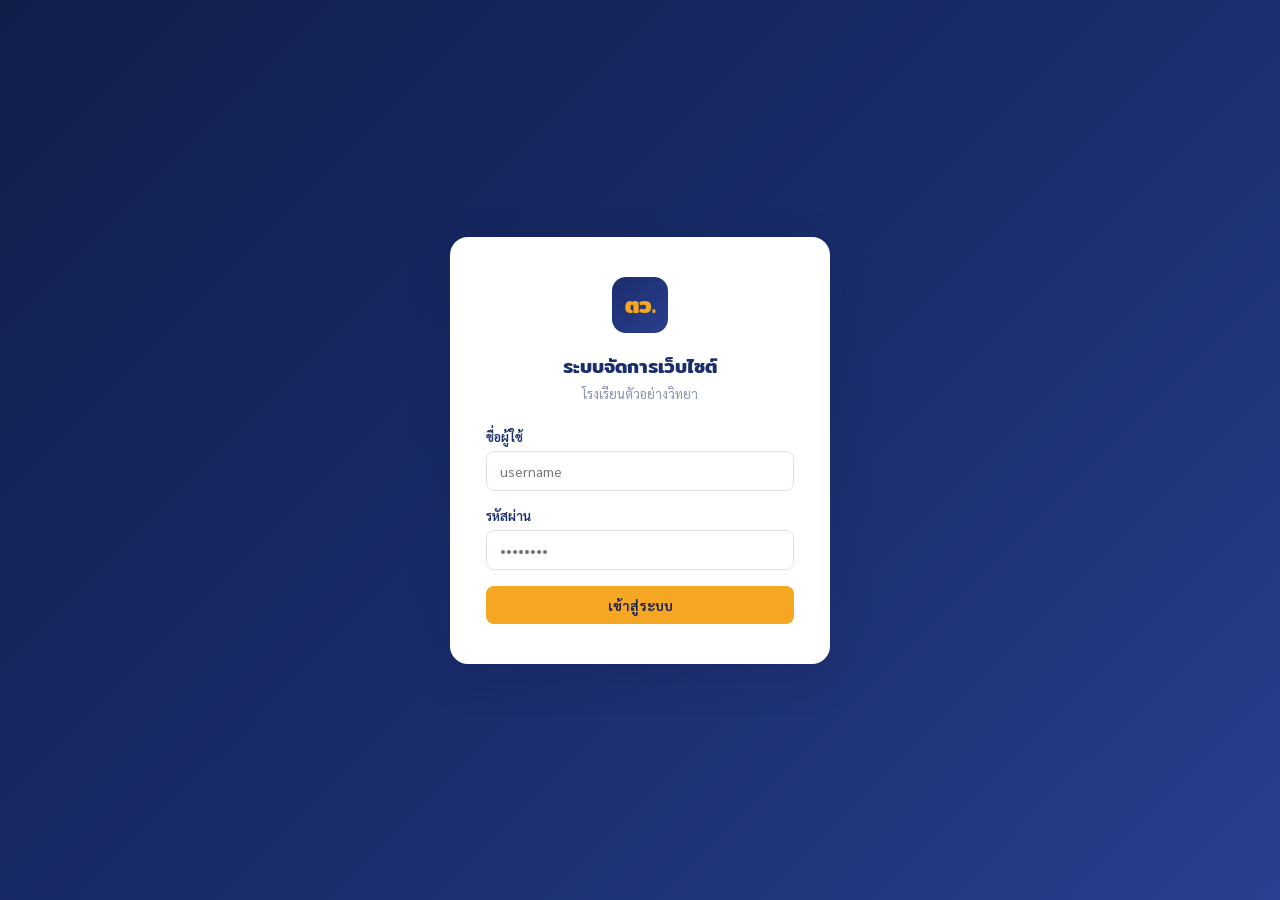
==== admin-dashboard.html @ 8a7ccd42 "admin-dashboard.html" ====
<!DOCTYPE html>
<html lang="th">
<head>
<meta charset="UTF-8">
<meta name="viewport" content="width=device-width, initial-scale=1.0">
<title>ระบบจัดการเว็บไซต์ | โรงเรียนตัวอย่างวิทยา</title>
<link rel="preconnect" href="https://fonts.googleapis.com">
<link href="https://fonts.googleapis.com/css2?family=Sarabun:wght@300;400;500;600;700&family=Mitr:wght@400;500;600;700&display=swap" rel="stylesheet">
<style>
  :root {
    --navy: #1a2d6d;
    --navy-dark: #111e4a;
    --navy-light: #2a3f8f;
    --gold: #f5a623;
    --gold-dark: #d4891a;
    --white: #ffffff;
    --bg: #f4f6fb;
    --gray-100: #eef0f6;
    --gray-200: #dde1ee;
    --gray-400: #a5adc4;
    --gray-500: #8892b0;
    --gray-700: #4a5568;
    --text: #1e2a4a;
    --danger: #dc2626;
    --danger-bg: #fef2f2;
    --success: #16a34a;
    --success-bg: #f0fdf4;
    --warning: #d97706;
    --warning-bg: #fffbeb;
    --shadow-sm: 0 1px 3px rgba(26,45,109,0.08);
    --shadow-md: 0 4px 16px rgba(26,45,109,0.10);
    --shadow-lg: 0 12px 40px rgba(17,30,74,0.22);
    --radius: 10px;
    --sidebar-w: 244px;
  }
  *, *::before, *::after { box-sizing: border-box; margin: 0; padding: 0; }
  html, body { height: 100%; }
  body {
    font-family: 'Sarabun', sans-serif;
    color: var(--text);
    background: var(--bg);
  }
  h1, h2, h3, .brand-name { font-family: 'Mitr', sans-serif; }
  button, input, select, textarea { font-family: 'Sarabun', sans-serif; }
  a { color: inherit; }

  /* ── LOGIN SCREEN ── */
  #loginScreen {
    min-height: 100vh; display: flex; align-items: center; justify-content: center;
    background: linear-gradient(135deg, var(--navy-dark) 0%, var(--navy) 55%, var(--navy-light) 100%);
    padding: 20px;
  }
  .login-card {
    background: white; border-radius: 18px; box-shadow: var(--shadow-lg);
    padding: 40px 36px; width: 100%; max-width: 380px;
  }
  .login-logo {
    width: 56px; height: 56px; border-radius: 14px; margin: 0 auto 18px;
    background: linear-gradient(135deg, var(--navy), var(--navy-light));
    display: flex; align-items: center; justify-content: center;
    font-family: 'Mitr', sans-serif; font-size: 22px; font-weight: 700; color: var(--gold);
  }
  .login-card h1 { font-size: 19px; font-weight: 600; color: var(--navy); text-align: center; margin-bottom: 4px; }
  .login-card p.sub { font-size: 13px; color: var(--gray-500); text-align: center; margin-bottom: 26px; }
  .field { margin-bottom: 16px; }
  .field label { display: block; font-size: 13px; font-weight: 600; color: var(--navy); margin-bottom: 6px; }
  .field input, .field select, .field textarea {
    width: 100%; padding: 10px 13px; border: 1.5px solid var(--gray-200); border-radius: 8px;
    font-size: 14px; color: var(--text); outline: none; transition: border-color .15s;
    background: white;
  }
  .field input:focus, .field select:focus, .field textarea:focus { border-color: var(--navy-light); }
  .field textarea { resize: vertical; min-height: 70px; }
  .field .hint { font-size: 11.5px; color: var(--gray-500); margin-top: 4px; }
  .field-checkbox { display: flex; align-items: center; gap: 8px; margin-bottom: 16px; }
  .field-checkbox input { width: auto; }
  .field-checkbox label { font-size: 13.5px; color: var(--text); font-weight: 500; }

  .btn {
    display: inline-flex; align-items: center; justify-content: center; gap: 6px;
    padding: 10px 20px; border-radius: 8px; font-size: 14px; font-weight: 600;
    border: none; cursor: pointer; transition: all .15s; white-space: nowrap;
  }
  .btn-primary { background: var(--navy); color: white; }
  .btn-primary:hover { background: var(--navy-light); }
  .btn-gold { background: var(--gold); color: var(--navy-dark); }
  .btn-gold:hover { background: var(--gold-dark); }
  .btn-outline { background: white; color: var(--navy); border: 1.5px solid var(--gray-200); }
  .btn-outline:hover { border-color: var(--navy-light); }
  .btn-danger { background: var(--danger-bg); color: var(--danger); }
  .btn-danger:hover { background: #fde2e2; }
  .btn-block { width: 100%; }
  .btn-sm { padding: 6px 12px; font-size: 12.5px; }
  .btn-icon { padding: 6px 9px; }
  .error-box {
    background: var(--danger-bg); color: var(--danger); font-size: 13px;
    padding: 9px 12px; border-radius: 8px; margin-bottom: 14px; display: none;
  }

  /* ── APP SHELL ── */
  #appShell { display: none; min-height: 100vh; }
  #appShell.active { display: flex; }

  .sidebar {
    width: var(--sidebar-w); flex-shrink: 0; background: var(--navy-dark);
    display: flex; flex-direction: column; position: sticky; top: 0; height: 100vh;
  }
  .sidebar-brand {
    display: flex; align-items: center; gap: 12px; padding: 22px 20px;
    border-bottom: 1px solid rgba(255,255,255,0.08);
  }
  .sidebar-brand .icon {
    width: 40px; height: 40px; border-radius: 10px;
    background: linear-gradient(135deg, var(--navy), var(--navy-light));
    display: flex; align-items: center; justify-content: center;
    font-size: 16px; font-weight: 700; color: var(--gold);
  }
  .sidebar-brand .name { color: white; font-size: 14.5px; font-weight: 600; line-height: 1.3; }
  .sidebar-brand .name span { display: block; font-size: 11px; color: rgba(255,255,255,0.45); font-weight: 400; }

  .sidebar-nav { flex: 1; overflow-y: auto; padding: 14px 10px; }
  .nav-btn {
    display: flex; align-items: center; gap: 12px; width: 100%; text-align: right;
    padding: 10px 14px; border-radius: 8px; border: none; background: none;
    color: rgba(255,255,255,0.65); font-size: 14px; cursor: pointer; margin-bottom: 2px;
    border-right: 3px solid transparent; transition: all .15s;
  }
  .nav-btn .ic { font-size: 16px; width: 20px; text-align: center; }
  .nav-btn span.lbl { flex: 1; text-align: left; }
  .nav-btn:hover { background: rgba(255,255,255,0.06); color: white; }
  .nav-btn.active { background: rgba(245,166,35,0.12); color: white; border-right-color: var(--gold); font-weight: 600; }
  .nav-divider { height: 1px; background: rgba(255,255,255,0.08); margin: 10px 6px; }

  .sidebar-foot { padding: 16px 18px; border-top: 1px solid rgba(255,255,255,0.08); }
  .sidebar-user { display: flex; align-items: center; gap: 10px; margin-bottom: 10px; }
  .sidebar-user .av {
    width: 34px; height: 34px; border-radius: 50%; background: rgba(255,255,255,0.1);
    display: flex; align-items: center; justify-content: center; font-size: 15px; color: white;
  }
  .sidebar-user .info { line-height: 1.3; }
  .sidebar-user .info strong { display: block; color: white; font-size: 13px; }
  .sidebar-user .info span { font-size: 11px; color: rgba(255,255,255,0.45); }

  .main-area { flex: 1; min-width: 0; display: flex; flex-direction: column; }
  .topbar-admin {
    background: white; padding: 18px 32px; box-shadow: var(--shadow-sm);
    display: flex; align-items: center; justify-content: space-between; position: sticky; top: 0; z-index: 20;
  }
  .topbar-admin h2 { font-size: 19px; color: var(--navy); font-weight: 600; }
  .topbar-admin .sub { font-size: 12.5px; color: var(--gray-500); margin-top: 2px; }
  .content-area { padding: 28px 32px; flex: 1; }

  .panel {
    background: white; border-radius: var(--radius); box-shadow: var(--shadow-sm);
    border: 1px solid var(--gray-100); overflow: hidden;
  }
  .panel-head {
    padding: 18px 22px; border-bottom: 1px solid var(--gray-100);
    display: flex; align-items: center; justify-content: space-between; gap: 12px; flex-wrap: wrap;
  }
  .panel-head h3 { font-size: 15.5px; color: var(--navy); font-weight: 600; }
  .panel-body { padding: 4px 0; }
  .panel-body.pad { padding: 22px; }

  table { width: 100%; border-collapse: collapse; font-size: 13.5px; }
  thead th {
    text-align: right; background: var(--gray-100); color: var(--gray-700);
    font-weight: 600; font-size: 12.5px; padding: 11px 16px; white-space: nowrap;
  }
  thead th:first-child { text-align: left; }
  tbody td { padding: 12px 16px; border-top: 1px solid var(--gray-100); vertical-align: middle; }
  tbody td:first-child { text-align: left; }
  tbody td { text-align: right; }
  tbody tr:hover { background: var(--bg); }
  .cell-main { text-align: left !important; font-weight: 500; color: var(--text); }
  .cell-sub { font-size: 12px; color: var(--gray-500); margin-top: 2px; }
  .row-actions { display: flex; gap: 6px; justify-content: flex-end; }
  .empty-row td { text-align: center; color: var(--gray-500); padding: 40px 16px; }

  .badge { display: inline-flex; align-items: center; padding: 3px 10px; border-radius: 20px; font-size: 11.5px; font-weight: 600; }
  .badge-success { background: var(--success-bg); color: var(--success); }
  .badge-warning { background: var(--warning-bg); color: var(--warning); }
  .badge-gray { background: var(--gray-100); color: var(--gray-700); }
  .badge-gold { background: rgba(245,166,35,0.15); color: var(--gold-dark); }

  .thumb { width: 44px; height: 44px; border-radius: 8px; object-fit: cover; background: var(--gray-100); flex-shrink: 0; }
  .row-flex { display: flex; align-items: center; gap: 10px; }

  .stat-cards { display: grid; grid-template-columns: repeat(auto-fit, minmax(180px,1fr)); gap: 16px; margin-bottom: 24px; }
  .stat-card { background: white; border-radius: var(--radius); padding: 20px; box-shadow: var(--shadow-sm); border: 1px solid var(--gray-100); }
  .stat-card .num { font-family: 'Mitr', sans-serif; font-size: 28px; font-weight: 700; color: var(--navy); }
  .stat-card .lbl { font-size: 13px; color: var(--gray-500); margin-top: 4px; }

  .toolbar { display: flex; gap: 10px; align-items: center; flex-wrap: wrap; }

  /* ── MODAL ── */
  .modal-overlay {
    position: fixed; inset: 0; background: rgba(17,30,74,0.55);
    display: none; align-items: flex-start; justify-content: center;
    z-index: 1000; padding: 40px 20px; overflow-y: auto;
  }
  .modal-overlay.open { display: flex; }
  .modal-box {
    background: white; border-radius: 16px; max-width: 560px; width: 100%;
    padding: 28px; position: relative; box-shadow: var(--shadow-lg);
  }
  .modal-box.wide { max-width: 760px; }
  .modal-close {
    position: absolute; top: 16px; left: 16px; background: var(--gray-100);
    border: none; width: 30px; height: 30px; border-radius: 50%; cursor: pointer; font-size: 14px; color: var(--gray-700);
  }
  .modal-box h3 { font-size: 18px; color: var(--navy); font-weight: 600; margin-bottom: 20px; padding-left: 30px; }
  .modal-actions { display: flex; gap: 10px; justify-content: flex-end; margin-top: 22px; padding-top: 18px; border-top: 1px solid var(--gray-100); }
  .form-grid { display: grid; grid-template-columns: 1fr 1fr; gap: 0 16px; }
  .form-grid .field.full { grid-column: 1 / -1; }

  .media-picker-btn { font-size: 12px; color: var(--navy-light); background: none; border: none; cursor: pointer; text-decoration: underline; margin-top: 4px; }
  .media-preview { width: 100%; max-height: 140px; object-fit: contain; border-radius: 8px; margin-top: 8px; background: var(--gray-100); display: none; }
  .media-grid { display: grid; grid-template-columns: repeat(auto-fill,minmax(110px,1fr)); gap: 12px; }
  .media-tile { border: 1.5px solid var(--gray-200); border-radius: 8px; overflow: hidden; cursor: pointer; transition: border-color .15s; background: var(--gray-100); }
  .media-tile:hover { border-color: var(--navy-light); }
  .media-tile img { width: 100%; height: 90px; object-fit: cover; display: block; }
  .media-tile .fname { font-size: 10.5px; padding: 5px 6px; color: var(--gray-700); white-space: nowrap; overflow: hidden; text-overflow: ellipsis; }

  .toast-wrap { position: fixed; top: 20px; left: 50%; transform: translateX(-50%); z-index: 2000; display: flex; flex-direction: column; gap: 8px; }
  .toast {
    padding: 12px 20px; border-radius: 8px; font-size: 13.5px; font-weight: 500; color: white;
    box-shadow: var(--shadow-md); animation: toastIn .2s ease;
  }
  .toast.success { background: var(--success); }
  .toast.error { background: var(--danger); }
  @keyframes toastIn { from { opacity:0; transform: translateY(-8px);} to {opacity:1; transform:translateY(0);} }

  .breadcrumb-back { display: flex; align-items: center; gap: 8px; margin-bottom: 16px; font-size: 13.5px; color: var(--navy-light); cursor: pointer; }

  @media (max-width: 900px) {
    .sidebar { position: fixed; z-index: 200; transform: translateX(100%); transition: transform .2s; }
    .sidebar.open { transform: translateX(0); }
    .form-grid { grid-template-columns: 1fr; }
    .content-area { padding: 18px; }
    .topbar-admin { padding: 14px 18px; }
    #mobileMenuBtn { display: inline-flex !important; }
  }
</style>
</head>
<body>

<!-- LOGIN SCREEN -->
<div id="loginScreen">
  <div class="login-card">
    <div class="login-logo">ตว.</div>
    <h1>ระบบจัดการเว็บไซต์</h1>
    <p class="sub">โรงเรียนตัวอย่างวิทยา</p>
    <div id="loginError" class="error-box"></div>
    <div class="field">
      <label>ชื่อผู้ใช้</label>
      <input type="text" id="loginUsername" placeholder="username" autocomplete="username">
    </div>
    <div class="field">
      <label>รหัสผ่าน</label>
      <input type="password" id="loginPassword" placeholder="••••••••" autocomplete="current-password">
    </div>
    <button class="btn btn-gold btn-block" id="loginSubmitBtn">เข้าสู่ระบบ</button>
  </div>
</div>

<!-- APP SHELL -->
<div id="appShell">
  <aside class="sidebar" id="sidebar">
    <div class="sidebar-brand">
      <div class="icon">ตว.</div>
      <div class="name">ระบบจัดการเว็บไซต์<span>โรงเรียนตัวอย่างวิทยา</span></div>
    </div>
    <nav class="sidebar-nav" id="sidebarNav"></nav>
    <div class="sidebar-foot">
      <div class="sidebar-user">
        <div class="av">👤</div>
        <div class="info"><strong id="currentUserName">-</strong><span id="currentUserRole">-</span></div>
      </div>
      <button class="btn btn-outline btn-block btn-sm" id="logoutBtn" style="background:rgba(255,255,255,0.06);color:white;border-color:rgba(255,255,255,0.15)">ออกจากระบบ</button>
    </div>
  </aside>

  <div class="main-area">
    <div class="topbar-admin">
      <div style="display:flex;align-items:center;gap:12px">
        <button class="btn btn-outline btn-icon" id="mobileMenuBtn" style="display:none">☰</button>
        <div>
          <h2 id="pageTitle">ภาพรวม</h2>
          <div class="sub" id="pageSubtitle"></div>
        </div>
      </div>
    </div>
    <div class="content-area" id="viewContainer"></div>
  </div>
</div>

<!-- MODAL -->
<div class="modal-overlay" id="modalOverlay">
  <div class="modal-box" id="modalBox"></div>
</div>

<div class="toast-wrap" id="toastWrap"></div>
<script>
/* ==========================================================================
   ⚠️ ตั้งค่า WEB_APP_URL ให้เป็น Web app URL เดียวกับที่ใช้ในหน้าเว็บสาธารณะ
   ========================================================================== */
const WEB_APP_URL = 'https://script.google.com/macros/s/AKfycbz3xMSe36JkShg7aNXn_sPNefDibvpsk7ycAgbkDE_dxnBSHsSAQcIui60gdIZafRpO/exec';

let authToken = localStorage.getItem('admin_token') || null;
let authRole = localStorage.getItem('admin_role') || null;
let authName = localStorage.getItem('admin_name') || null;
let currentModule = null;
let currentAlbum = null; // เก็บอัลบั้มที่กำลังดูภาพอยู่ (โมดูลแกลเลอรี)
let mediaPickerTarget = null; // ชื่อ field ที่กำลังเลือกรูปจากคลังไฟล์ให้

/* ── API helpers ── */
async function apiGet(action, params) {
  params = Object.assign({}, params || {});
  const qs = new URLSearchParams(Object.assign({ action: action }, params)).toString();
  const res = await fetch(WEB_APP_URL + '?' + qs);
  const json = await res.json();
  if (!json.success) throw new Error(json.error);
  return json.data;
}
async function apiPost(action, body) {
  const res = await fetch(WEB_APP_URL, { method: 'POST', body: JSON.stringify(Object.assign({ action: action }, body)) });
  const json = await res.json();
  if (!json.success) throw new Error(json.error);
  return json.data;
}

/* ── Utils ── */
function escapeHtml(str) {
  if (str === undefined || str === null) return '';
  return String(str).replace(/&/g, '&amp;').replace(/</g, '&lt;').replace(/>/g, '&gt;');
}
function driveImageUrl(fileId) { return fileId ? 'https://drive.google.com/uc?export=view&id=' + fileId : ''; }
function isTruthy(v) { return v === true || v === 'TRUE' || v === 1 || v === '1'; }
function formatDateTime(iso) {
  if (!iso) return '-';
  const d = new Date(iso);
  if (isNaN(d)) return iso;
  return d.toLocaleDateString('th-TH', { year: 'numeric', month: 'short', day: 'numeric' }) + ' ' +
    d.toLocaleTimeString('th-TH', { hour: '2-digit', minute: '2-digit' });
}
function showToast(msg, type) {
  const wrap = document.getElementById('toastWrap');
  const el = document.createElement('div');
  el.className = 'toast ' + (type || 'success');
  el.textContent = msg;
  wrap.appendChild(el);
  setTimeout(() => el.remove(), 3200);
}
function confirmAction(msg) { return window.confirm(msg); }

/* ── Modal ── */
function openModal(html, wide) {
  document.getElementById('modalBox').className = 'modal-box' + (wide ? ' wide' : '');
  document.getElementById('modalBox').innerHTML = '<button class="modal-close" onclick="closeModal()">✕</button>' + html;
  document.getElementById('modalOverlay').classList.add('open');
}
function closeModal() { document.getElementById('modalOverlay').classList.remove('open'); }
document.getElementById('modalOverlay').addEventListener('click', function (e) {
  if (e.target === this) closeModal();
});

/* ==========================================================================
   ระบบล็อกอิน
   ========================================================================== */
document.getElementById('loginSubmitBtn').addEventListener('click', doLogin);
document.getElementById('loginPassword').addEventListener('keydown', function (e) { if (e.key === 'Enter') doLogin(); });

async function doLogin() {
  const username = document.getElementById('loginUsername').value.trim();
  const password = document.getElementById('loginPassword').value;
  const errBox = document.getElementById('loginError');
  errBox.style.display = 'none';
  if (!username || !password) return;
  try {
    const result = await apiPost('login', { username: username, password: password });
    authToken = result.token; authRole = result.role; authName = result.display_name;
    localStorage.setItem('admin_token', authToken);
    localStorage.setItem('admin_role', authRole);
    localStorage.setItem('admin_name', authName);
    enterApp();
  } catch (err) {
    errBox.textContent = err.message;
    errBox.style.display = 'block';
  }
}

async function doLogout() {
  try { if (authToken) await apiPost('logout', { token: authToken }); } catch (e) {}
  authToken = authRole = authName = null;
  localStorage.removeItem('admin_token'); localStorage.removeItem('admin_role'); localStorage.removeItem('admin_name');
  document.getElementById('appShell').classList.remove('active');
  document.getElementById('loginScreen').style.display = 'flex';
}
document.getElementById('logoutBtn').addEventListener('click', doLogout);

async function checkSessionAndEnter() {
  if (!authToken) return;
  try {
    await apiGet('checkSession', { token: authToken });
    enterApp();
  } catch (err) {
    authToken = authRole = authName = null;
    localStorage.removeItem('admin_token'); localStorage.removeItem('admin_role'); localStorage.removeItem('admin_name');
  }
}

function enterApp() {
  document.getElementById('Screen').style.display = 'none';
  document.getElementById('appShell').classList.add('active');
  document.getElementById('currentUserName').textContent = authName;
  document.getElementById('currentUserRole').textContent = authRole === 'admin' ? 'ผู้ดูแลระบบ' : 'เอดิเตอร์';
  buildSidebar();
  navigateTo(NAV_ITEMS[0].key);
}

/* ==========================================================================
   Navigation
   ========================================================================== */
const NAV_ITEMS = [
  { key: 'overview', label: 'ภาพรวม', icon: '📊', render: renderOverview },
  { key: 'settings', label: 'ตั้งค่าเว็บไซต์', icon: '⚙️', render: renderSettingsView, adminOnly: true },
  { key: 'menu', label: 'เมนูหลัก', icon: '🧭', render: () => renderSimpleList('menu') },
  { key: 'footermenu', label: 'เมนู Footer', icon: '🔗', render: () => renderSimpleList('footermenu') },
  { key: 'hero', label: 'Hero หน้าแรก', icon: '🎬', render: () => renderSimpleList('hero') },
  { key: 'stats', label: 'สถิติหน้าแรก', icon: '📈', render: () => renderSimpleList('stats') },
  { key: 'quickaccess', label: 'ทางลัด', icon: '⚡', render: () => renderSimpleList('quickaccess') },
  { key: 'news', label: 'ข่าวสาร', icon: '📰', render: renderNewsList },
  { key: 'gallery', label: 'แกลเลอรี', icon: '🎞️', render: renderAlbumList },
  { key: 'staff', label: 'บุคลากร', icon: '👥', render: () => renderSimpleList('staff') },
  { key: 'media', label: 'คลังไฟล์', icon: '📁', render: renderMediaView },
  { key: 'trash', label: 'ถังขยะ', icon: '🗑️', render: renderTrashView },
  { key: 'activity', label: 'ประวัติการใช้งาน', icon: '📜', render: renderActivityView, adminOnly: true }
];

function buildSidebar() {
  const nav = document.getElementById('sidebarNav');
  nav.innerHTML = NAV_ITEMS
    .filter(item => !item.adminOnly || authRole === 'admin')
    .map(item => '<button class="nav-btn" data-key="' + item.key + '" onclick="navigateTo(\'' + item.key + '\')">' +
      '<span class="ic">' + item.icon + '</span><span class="lbl">' + item.label + '</span></button>')
    .join('');
}

function navigateTo(key) {
  const item = NAV_ITEMS.find(i => i.key === key);
  if (!item) return;
  currentModule = key;
  currentAlbum = null;
  document.querySelectorAll('.nav-btn').forEach(b => b.classList.toggle('active', b.dataset.key === key));
  document.getElementById('pageTitle').textContent = item.label;
  document.getElementById('sidebar').classList.remove('open');
  item.render();
}

/* ==========================================================================
   โมดูลทั่วไปแบบ list + form (ใช้ config เดียวกันสร้างได้หลายโมดูล)
   ========================================================================== */
const SIMPLE_MODULES = {
  menu: {
    label: 'เมนูหลัก', itemName: 'เมนู',
    listAction: 'getMainMenuAll', createAction: 'createMenuItem', updateAction: 'updateMenuItem', deleteAction: 'deleteMenuItem',
    columns: [
      { key: 'label', label: 'ชื่อเมนู', main: true, sub: 'id' },
      { key: 'link_value', label: 'ลิงก์/ค่า' },
      { key: 'parent_id', label: 'เมนูแม่' },
      { key: 'order', label: 'ลำดับ' },
      { key: 'is_active', label: 'สถานะ', type: 'status' }
    ],
    fields: [
      { name: 'label', label: 'ชื่อเมนู', type: 'text', required: true },
      { name: 'link_type', label: 'ประเภทลิงก์', type: 'select', options: [['internal', 'ภายในเว็บ'], ['external', 'ลิงก์ภายนอก'], ['category', 'หมวดข่าว']] },
      { name: 'link_value', label: 'ลิงก์ หรือ ค่า', type: 'text' },
      { name: 'parent_id', label: 'เมนูแม่ (คัดลอก id จากตาราง ถ้าต้องการให้เป็นเมนูย่อย)', type: 'text' },
      { name: 'icon', label: 'ไอคอน (ถ้ามี)', type: 'text' },
      { name: 'order', label: 'ลำดับการแสดง', type: 'number', default: 1 },
      { name: 'is_active', label: 'เปิดใช้งาน', type: 'checkbox', default: true }
    ]
  },
  footermenu: {
    label: 'เมนู Footer', itemName: 'ลิงก์',
    listAction: 'getFooterMenuAll', createAction: 'createFooterLink', updateAction: 'updateFooterLink', deleteAction: 'deleteFooterLink',
    columns: [
      { key: 'label', label: 'ชื่อลิงก์', main: true },
      { key: 'group', label: 'กลุ่ม' },
      { key: 'link', label: 'ลิงก์' },
      { key: 'order', label: 'ลำดับ' },
      { key: 'is_active', label: 'สถานะ', type: 'status' }
    ],
    fields: [
      { name: 'label', label: 'ชื่อลิงก์', type: 'text', required: true },
      { name: 'group', label: 'กลุ่ม', type: 'select', options: [['ลิงก์ด่วน', 'ลิงก์ด่วน'], ['สำหรับผู้ปกครอง', 'สำหรับผู้ปกครอง']] },
      { name: 'link', label: 'ลิงก์', type: 'text' },
      { name: 'order', label: 'ลำดับการแสดง', type: 'number', default: 1 },
      { name: 'is_active', label: 'เปิดใช้งาน', type: 'checkbox', default: true }
    ]
  },
  hero: {
    label: 'Hero หน้าแรก', itemName: 'สไลด์',
    listAction: 'getHeroSlidesAll', createAction: 'createHeroSlide', updateAction: 'updateHeroSlide', deleteAction: 'deleteHeroSlide',
    columns: [
      { key: 'heading', label: 'หัวข้อ', main: true, sub: 'subtitle' },
      { key: 'order', label: 'ลำดับ' },
      { key: 'is_active', label: 'สถานะ', type: 'status' }
    ],
    fields: [
      { name: 'badge_text', label: 'ข้อความ badge', type: 'text' },
      { name: 'heading', label: 'หัวข้อหลัก', type: 'textarea', required: true },
      { name: 'subtitle', label: 'คำโปรย', type: 'text' },
      { name: 'cta1_text', label: 'ปุ่ม 1 - ข้อความ', type: 'text' },
      { name: 'cta1_link', label: 'ปุ่ม 1 - ลิงก์', type: 'text' },
      { name: 'cta2_text', label: 'ปุ่ม 2 - ข้อความ', type: 'text' },
      { name: 'cta2_link', label: 'ปุ่ม 2 - ลิงก์', type: 'text' },
      { name: 'image_drive_id', label: 'รูปพื้นหลัง', type: 'media', category: 'Hero_Banners' },
      { name: 'order', label: 'ลำดับการแสดง', type: 'number', default: 1 },
      { name: 'is_active', label: 'เปิดใช้งาน', type: 'checkbox', default: true },
      { name: 'start_date', label: 'แสดงตั้งแต่วันที่ (เว้นว่าง = แสดงทันที)', type: 'date' },
      { name: 'end_date', label: 'แสดงถึงวันที่ (เว้นว่าง = ไม่มีกำหนด)', type: 'date' }
    ]
  },
  stats: {
    label: 'สถิติหน้าแรก', itemName: 'รายการสถิติ',
    listAction: 'getStatsAll', createAction: 'createStat', updateAction: 'updateStat', deleteAction: 'deleteStat',
    columns: [
      { key: 'label', label: 'ป้ายชื่อ', main: true },
      { key: 'number', label: 'ตัวเลข' },
      { key: 'icon', label: 'ไอคอน' },
      { key: 'order', label: 'ลำดับ' },
      { key: 'is_active', label: 'สถานะ', type: 'status' }
    ],
    fields: [
      { name: 'icon', label: 'ไอคอน (emoji)', type: 'text', required: true },
      { name: 'number', label: 'ตัวเลข (พิมพ์เป็นข้อความได้ เช่น 2,500+)', type: 'text', required: true },
      { name: 'label', label: 'ป้ายชื่อ', type: 'text', required: true },
      { name: 'order', label: 'ลำดับการแสดง', type: 'number', default: 1 },
      { name: 'is_active', label: 'เปิดใช้งาน', type: 'checkbox', default: true }
    ]
  },
  quickaccess: {
    label: 'ทางลัด', itemName: 'ทางลัด',
    listAction: 'getQuickAccessAll', createAction: 'createQuickAccess', updateAction: 'updateQuickAccess', deleteAction: 'deleteQuickAccess',
    columns: [
      { key: 'label', label: 'ชื่อ', main: true },
      { key: 'link_value', label: 'ลิงก์' },
      { key: 'icon', label: 'ไอคอน' },
      { key: 'order', label: 'ลำดับ' },
      { key: 'is_active', label: 'สถานะ', type: 'status' }
    ],
    fields: [
      { name: 'icon', label: 'ไอคอน (emoji)', type: 'text', required: true },
      { name: 'label', label: 'ชื่อ', type: 'text', required: true },
      { name: 'link_type', label: 'ประเภทลิงก์', type: 'select', options: [['internal', 'ภายในเว็บ'], ['external', 'ลิงก์ภายนอก']] },
      { name: 'link_value', label: 'ลิงก์', type: 'text' },
      { name: 'order', label: 'ลำดับการแสดง', type: 'number', default: 1 },
      { name: 'is_active', label: 'เปิดใช้งาน', type: 'checkbox', default: true }
    ]
  },
  staff: {
    label: 'บุคลากร', itemName: 'บุคลากร',
    listAction: 'getStaffAll', createAction: 'createStaff', updateAction: 'updateStaff', deleteAction: 'deleteStaff',
    columns: [
      { key: 'name', label: 'ชื่อ-สกุล', main: true, sub: 'position', img: 'photo_drive_id' },
      { key: 'department', label: 'ฝ่าย/กลุ่มสาระ' },
      { key: 'order', label: 'ลำดับ' },
      { key: 'is_active', label: 'สถานะ', type: 'status' }
    ],
    fields: [
      { name: 'name', label: 'ชื่อ-สกุล', type: 'text', required: true },
      { name: 'position', label: 'ตำแหน่ง', type: 'text', required: true },
      { name: 'department', label: 'ฝ่าย/กลุ่มสาระ', type: 'text' },
      { name: 'photo_drive_id', label: 'รูปภาพ', type: 'media', category: 'Staff_Photos' },
      { name: 'phone', label: 'เบอร์โทร', type: 'text' },
      { name: 'email', label: 'อีเมล', type: 'text' },
      { name: 'order', label: 'ลำดับการแสดง', type: 'number', default: 1 },
      { name: 'is_active', label: 'เปิดใช้งาน', type: 'checkbox', default: true }
    ]
  }
};

async function renderSimpleList(key) {
  const cfg = SIMPLE_MODULES[key];
  const container = document.getElementById('viewContainer');
  container.innerHTML = simplePanelSkeleton(cfg);
  try {
    const items = await apiGet(cfg.listAction, { token: authToken });
    items.sort((a, b) => (Number(a.order) || 0) - (Number(b.order) || 0));
    renderSimpleTable(key, items);
  } catch (err) {
    document.getElementById('tblBody-' + key).innerHTML = '<tr class="empty-row"><td colspan="8">โหลดข้อมูลไม่สำเร็จ: ' + escapeHtml(err.message) + '</td></tr>';
  }
}

function simplePanelSkeleton(cfg) {
  const heads = cfg.columns.map(c => '<th>' + c.label + '</th>').join('') + '<th>จัดการ</th>';
  return '<div class="panel">' +
    '<div class="panel-head"><h3>รายการทั้งหมด</h3>' +
    '<button class="btn btn-gold btn-sm" onclick="openSimpleForm(\'' + currentModule + '\')">+ เพิ่ม' + cfg.itemName + '</button></div>' +
    '<div class="panel-body"><table><thead><tr>' + heads + '</tr></thead><tbody id="tblBody-' + currentModule + '">' +
    '<tr class="empty-row"><td colspan="8">กำลังโหลด...</td></tr></tbody></table></div></div>';
}

function renderSimpleTable(key, items) {
  const cfg = SIMPLE_MODULES[key];
  const tbody = document.getElementById('tblBody-' + key);
  if (!items.length) {
    tbody.innerHTML = '<tr class="empty-row"><td colspan="8">ยังไม่มีข้อมูล — กด "+ เพิ่ม' + cfg.itemName + '" เพื่อเริ่มเพิ่มรายการแรก</td></tr>';
    return;
  }
  tbody.innerHTML = items.map(item => {
    const cells = cfg.columns.map(col => {
      if (col.main) {
        const img = col.img && item[col.img] ? '<img class="thumb" src="' + driveImageUrl(item[col.img]) + '">' : '';
        return '<td class="cell-main"><div class="row-flex">' + img + '<div><div>' + escapeHtml(item[col.key]) + '</div>' +
          (col.sub ? '<div class="cell-sub">' + escapeHtml(item[col.sub] || (col.sub === 'id' ? item.id : '')) + '</div>' : '') +
          '</div></div></td>';
      }
      if (col.type === 'status') {
        return '<td>' + (isTruthy(item.is_active) ? '<span class="badge badge-success">เปิดใช้งาน</span>' : '<span class="badge badge-gray">ปิดอยู่</span>') + '</td>';
      }
      return '<td>' + escapeHtml(item[col.key]) + '</td>';
    }).join('');
    return '<tr>' + cells +
      '<td><div class="row-actions">' +
      '<button class="btn btn-outline btn-sm btn-icon" onclick="openSimpleForm(\'' + key + '\',' + "'" + item.id + "'" + ')" title="แก้ไข">✏️</button>' +
      '<button class="btn btn-danger btn-sm btn-icon" onclick="deleteSimpleItem(\'' + key + '\',' + "'" + item.id + "'" + ')" title="ลบ">🗑️</button>' +
      '</div></td></tr>';
  }).join('');
  window['__data_' + key] = items;
}

function buildFieldHtml(f, value) {
  const val = value === undefined || value === null ? (f.default !== undefined ? f.default : '') : value;
  if (f.type === 'checkbox') {
    return '<div class="field-checkbox"><input type="checkbox" id="f_' + f.name + '" ' + (isTruthy(val) ? 'checked' : '') + '>' +
      '<label for="f_' + f.name + '">' + f.label + '</label></div>';
  }
  let inner = '';
  if (f.type === 'textarea') {
    inner = '<textarea id="f_' + f.name + '">' + escapeHtml(val) + '</textarea>';
  } else if (f.type === 'select') {
    inner = '<select id="f_' + f.name + '">' + f.options.map(o => '<option value="' + o[0] + '"' + (o[0] === val ? ' selected' : '') + '>' + o[1] + '</option>').join('') + '</select>';
  } else if (f.type === 'media') {
    const previewSrc = val ? driveImageUrl(val) : '';
    inner = '<input type="hidden" id="f_' + f.name + '" value="' + escapeHtml(val) + '">' +
      '<button type="button" class="media-picker-btn" onclick="openMediaPicker(\'' + f.name + '\',\'' + (f.category || '') + '\')">📁 เลือกจากคลังไฟล์ / อัปโหลดใหม่</button>' +
      '<img class="media-preview" id="preview_' + f.name + '" src="' + previewSrc + '" style="' + (val ? 'display:block' : '') + '">';
  } else {
    inner = '<input type="' + (f.type || 'text') + '" id="f_' + f.name + '" value="' + escapeHtml(val) + '">';
  }
  const cls = f.type === 'textarea' || f.type === 'media' ? ' full' : '';
  return '<div class="field' + cls + '"><label>' + f.label + '</label>' + inner + '</div>';
}

function readFieldValue(f) {
  if (f.type === 'checkbox') return document.getElementById('f_' + f.name).checked;
  if (f.type === 'number') return document.getElementById('f_' + f.name).value;
  return document.getElementById('f_' + f.name).value.trim();
}

function openSimpleForm(key, id) {
  const cfg = SIMPLE_MODULES[key];
  const items = window['__data_' + key] || [];
  const existing = id ? items.find(i => String(i.id) === String(id)) : null;
  const fieldsHtml = cfg.fields.map(f => buildFieldHtml(f, existing ? existing[f.name] : undefined)).join('');
  openModal(
    '<h3>' + (existing ? 'แก้ไข' : 'เพิ่ม') + cfg.itemName + '</h3>' +
    '<div id="formError" class="error-box"></div>' +
    '<div class="form-grid">' + fieldsHtml + '</div>' +
    '<div class="modal-actions"><button class="btn btn-outline" onclick="closeModal()">ยกเลิก</button>' +
    '<button class="btn btn-gold" onclick="submitSimpleForm(\'' + key + '\',' + (existing ? "'" + existing.id + "'" : 'null') + ')">บันทึก</button></div>'
  );
}

async function submitSimpleForm(key, id) {
  const cfg = SIMPLE_MODULES[key];
  const data = {};
  for (const f of cfg.fields) {
    const v = readFieldValue(f);
    if (f.required && !v) {
      document.getElementById('formError').textContent = 'กรุณากรอก "' + f.label + '"';
      document.getElementById('formError').style.display = 'block';
      return;
    }
    data[f.name] = v;
  }
  try {
    if (id) {
      await apiPost(cfg.updateAction, { token: authToken, id: id, updates: data });
      showToast('บันทึกการแก้ไขแล้ว');
    } else {
      await apiPost(cfg.createAction, { token: authToken, data: data });
      showToast('เพิ่ม' + cfg.itemName + 'แล้ว');
    }
    closeModal();
    renderSimpleList(key);
  } catch (err) {
    document.getElementById('formError').textContent = err.message;
    document.getElementById('formError').style.display = 'block';
  }
}

async function deleteSimpleItem(key, id) {
  const cfg = SIMPLE_MODULES[key];
  if (!confirmAction('ย้าย' + cfg.itemName + 'นี้ไปถังขยะ?')) return;
  try {
    await apiPost(cfg.deleteAction, { token: authToken, id: id });
    showToast('ย้ายไปถังขยะแล้ว');
    renderSimpleList(key);
  } catch (err) {
    showToast(err.message, 'error');
  }
}

/* ==========================================================================
   ข่าวสาร
   ========================================================================== */
const NEWS_CATEGORIES = ['ประชาสัมพันธ์', 'ข่าวกิจกรรม', 'จัดซื้อจ้าง', 'รับสมัครงาน', 'ผลงานนักเรียน'];

async function renderNewsList() {
  const container = document.getElementById('viewContainer');
  container.innerHTML = '<div class="panel"><div class="panel-head"><h3>ข่าวทั้งหมด</h3>' +
    '<button class="btn btn-gold btn-sm" onclick="openNewsForm()">+ เพิ่มข่าว</button></div>' +
    '<div class="panel-body"><table><thead><tr><th>หัวข้อข่าว</th><th>วันที่เผยแพร่</th><th>ยอดเข้าชม</th><th>สถานะ</th><th>จัดการ</th></tr></thead>' +
    '<tbody id="tblBody-news"><tr class="empty-row"><td colspan="5">กำลังโหลด...</td></tr></tbody></table></div></div>';
  try {
    const items = await apiGet('getNewsAll', { token: authToken });
    items.sort((a, b) => new Date(b.created_at) - new Date(a.created_at));
    window.__data_news = items;
    const tbody = document.getElementById('tblBody-news');
    if (!items.length) { tbody.innerHTML = '<tr class="empty-row"><td colspan="5">ยังไม่มีข่าว — กด "+ เพิ่มข่าว" เพื่อเริ่มเพิ่มข่าวแรก</td></tr>'; return; }
    tbody.innerHTML = items.map(n => {
      const statusBadges = (isTruthy(n.is_pinned) ? '<span class="badge badge-gold">📌 ปักหมุด</span> ' : '') +
        (isTruthy(n.is_published) ? '<span class="badge badge-success">เผยแพร่แล้ว</span>' : '<span class="badge badge-gray">แบบร่าง</span>');
      return '<tr><td class="cell-main"><div class="row-flex">' +
        (n.image_drive_id ? '<img class="thumb" src="' + driveImageUrl(n.image_drive_id) + '">' : '') +
        '<div><div>' + escapeHtml(n.title) + '</div><div class="cell-sub">' + escapeHtml(n.category) + '</div></div></div></td>' +
        '<td>' + formatDateTime(n.published_date) + '</td>' +
        '<td>' + (n.views || 0) + '</td>' +
        '<td>' + statusBadges + '</td>' +
        '<td><div class="row-actions">' +
        '<button class="btn btn-outline btn-sm btn-icon" onclick="togglePinNews(\'' + n.id + '\')" title="ปักหมุด">📌</button>' +
        '<button class="btn btn-outline btn-sm btn-icon" onclick="openNewsForm(\'' + n.id + '\')" title="แก้ไข">✏️</button>' +
        '<button class="btn btn-danger btn-sm btn-icon" onclick="deleteNewsItem(\'' + n.id + '\')" title="ลบ">🗑️</button>' +
        '</div></td></tr>';
    }).join('');
  } catch (err) {
    document.getElementById('tblBody-news').innerHTML = '<tr class="empty-row"><td colspan="5">โหลดข้อมูลไม่สำเร็จ: ' + escapeHtml(err.message) + '</td></tr>';
  }
}

function openNewsForm(id) {
  const existing = id ? (window.__data_news || []).find(n => String(n.id) === String(id)) : null;
  const catOptions = NEWS_CATEGORIES.map(c => '<option value="' + c + '"' + (existing && existing.category === c ? ' selected' : '') + '>' + c + '</option>').join('');
  openModal(
    '<h3>' + (existing ? 'แก้ไขข่าว' : 'เพิ่มข่าวใหม่') + '</h3>' +
    '<div id="formError" class="error-box"></div>' +
    '<div class="form-grid">' +
    '<div class="field"><label>หมวดหมู่</label><select id="f_category">' + catOptions + '</select></div>' +
    '<div class="field"><label>วันที่เผยแพร่ (เว้นว่าง = วันนี้)</label><input type="date" id="f_published_date" value="' + (existing && existing.published_date ? String(existing.published_date).slice(0, 10) : '') + '"></div>' +
    '<div class="field full"><label>หัวข้อข่าว</label><input type="text" id="f_title" value="' + escapeHtml(existing ? existing.title : '') + '"></div>' +
    '<div class="field full"><label>เกริ่นนำ / สรุปย่อ (แสดงในการ์ดข่าว)</label><textarea id="f_excerpt">' + escapeHtml(existing ? existing.excerpt : '') + '</textarea></div>' +
    '<div class="field full"><label>เนื้อหาข่าวแบบเต็ม</label><textarea id="f_content_html" style="min-height:140px">' + escapeHtml(existing ? existing.content_html : '') + '</textarea>' +
    '<div class="hint">ใส่ข้อความปกติได้เลย หรือใช้แท็ก HTML พื้นฐานเช่น &lt;br&gt; &lt;b&gt; ถ้าต้องการจัดรูปแบบ</div></div>' +
    '<div class="field full"><label>รูปข่าว</label>' +
    '<input type="hidden" id="f_image_drive_id" value="' + escapeHtml(existing ? existing.image_drive_id : '') + '">' +
    '<button type="button" class="media-picker-btn" onclick="openMediaPicker(\'image_drive_id\',\'News_Images\')">📁 เลือกจากคลังไฟล์ / อัปโหลดใหม่</button>' +
    '<img class="media-preview" id="preview_image_drive_id" src="' + driveImageUrl(existing ? existing.image_drive_id : '') + '" style="' + (existing && existing.image_drive_id ? 'display:block' : '') + '"></div>' +
    '<div class="field-checkbox full"><input type="checkbox" id="f_is_published" ' + (existing ? (isTruthy(existing.is_published) ? 'checked' : '') : 'checked') + '><label for="f_is_published">เผยแพร่ทันที (ถ้าไม่ติ๊ก จะบันทึกเป็นแบบร่าง)</label></div>' +
    '</div>' +
    '<div class="modal-actions"><button class="btn btn-outline" onclick="closeModal()">ยกเลิก</button>' +
    '<button class="btn btn-gold" onclick="submitNewsForm(' + (existing ? "'" + existing.id + "'" : 'null') + ')">บันทึก</button></div>',
    true
  );
}

async function submitNewsForm(id) {
  const title = document.getElementById('f_title').value.trim();
  const category = document.getElementById('f_category').value;
  if (!title) { document.getElementById('formError').textContent = 'กรุณากรอกหัวข้อข่าว'; document.getElementById('formError').style.display = 'block'; return; }
  const data = {
    category: category,
    title: title,
    excerpt: document.getElementById('f_excerpt').value.trim(),
    content_html: document.getElementById('f_content_html').value.trim(),
    image_drive_id: document.getElementById('f_image_drive_id').value,
    is_published: document.getElementById('f_is_published').checked
  };
  const pubDate = document.getElementById('f_published_date').value;
  if (pubDate) data.published_date = new Date(pubDate).toISOString();
  try {
    if (id) { await apiPost('updateNews', { token: authToken, id: id, updates: data }); showToast('บันทึกการแก้ไขแล้ว'); }
    else { await apiPost('createNews', { token: authToken, data: data }); showToast('เพิ่มข่าวแล้ว'); }
    closeModal();
    renderNewsList();
  } catch (err) {
    document.getElementById('formError').textContent = err.message;
    document.getElementById('formError').style.display = 'block';
  }
}

async function togglePinNews(id) {
  try { await apiPost('setPinnedNews', { token: authToken, id: id }); showToast('ปักหมุดข่าวนี้แล้ว (ยกเลิกปักหมุดข่าวเก่าให้อัตโนมัติ)'); renderNewsList(); }
  catch (err) { showToast(err.message, 'error'); }
}
async function deleteNewsItem(id) {
  if (!confirmAction('ย้ายข่าวนี้ไปถังขยะ?')) return;
  try { await apiPost('deleteNews', { token: authToken, id: id }); showToast('ย้ายไปถังขยะแล้ว'); renderNewsList(); }
  catch (err) { showToast(err.message, 'error'); }
}

/* ==========================================================================
   แกลเลอรี — อัลบั้ม + ภาพในอัลบั้ม
   ========================================================================== */
async function renderAlbumList() {
  currentAlbum = null;
  const container = document.getElementById('viewContainer');
  container.innerHTML = '<div class="panel"><div class="panel-head"><h3>อัลบั้มทั้งหมด</h3>' +
    '<button class="btn btn-gold btn-sm" onclick="openAlbumForm()">+ เพิ่มอัลบั้ม</button></div>' +
    '<div class="panel-body"><table><thead><tr><th>ชื่ออัลบั้ม</th><th>วันที่กิจกรรม</th><th>ลำดับ</th><th>สถานะ</th><th>จัดการ</th></tr></thead>' +
    '<tbody id="tblBody-albums"><tr class="empty-row"><td colspan="5">กำลังโหลด...</td></tr></tbody></table></div></div>';
  try {
    const items = await apiGet('getAlbumsAll', { token: authToken });
    items.sort((a, b) => (Number(a.order) || 0) - (Number(b.order) || 0));
    window.__data_albums = items;
    const tbody = document.getElementById('tblBody-albums');
    if (!items.length) { tbody.innerHTML = '<tr class="empty-row"><td colspan="5">ยังไม่มีอัลบั้ม — กด "+ เพิ่มอัลบั้ม" เพื่อเริ่มเพิ่มอัลบั้มแรก</td></tr>'; return; }
    tbody.innerHTML = items.map(a => {
      return '<tr><td class="cell-main"><div class="row-flex">' +
        (a.cover_image_drive_id ? '<img class="thumb" src="' + driveImageUrl(a.cover_image_drive_id) + '">' : '') +
        '<div>' + escapeHtml(a.title) + '</div></div></td>' +
        '<td>' + escapeHtml(a.event_date) + '</td><td>' + escapeHtml(a.order) + '</td>' +
        '<td>' + (isTruthy(a.is_active) ? '<span class="badge badge-success">เปิดใช้งาน</span>' : '<span class="badge badge-gray">ปิดอยู่</span>') + '</td>' +
        '<td><div class="row-actions">' +
        '<button class="btn btn-outline btn-sm" onclick="viewAlbumPhotos(\'' + a.id + '\',\'' + escapeHtml(a.title).replace(/'/g, "\\'") + '\')">🖼️ ดูภาพ</button>' +
        '<button class="btn btn-outline btn-sm btn-icon" onclick="openAlbumForm(\'' + a.id + '\')" title="แก้ไข">✏️</button>' +
        '<button class="btn btn-danger btn-sm btn-icon" onclick="deleteAlbumItem(\'' + a.id + '\')" title="ลบ">🗑️</button>' +
        '</div></td></tr>';
    }).join('');
  } catch (err) {
    document.getElementById('tblBody-albums').innerHTML = '<tr class="empty-row"><td colspan="5">โหลดข้อมูลไม่สำเร็จ: ' + escapeHtml(err.message) + '</td></tr>';
  }
}

function openAlbumForm(id) {
  const existing = id ? (window.__data_albums || []).find(a => String(a.id) === String(id)) : null;
  openModal(
    '<h3>' + (existing ? 'แก้ไขอัลบั้ม' : 'เพิ่มอัลบั้มใหม่') + '</h3>' +
    '<div id="formError" class="error-box"></div>' +
    '<div class="form-grid">' +
    '<div class="field full"><label>ชื่ออัลบั้ม</label><input type="text" id="f_title" value="' + escapeHtml(existing ? existing.title : '') + '"></div>' +
    '<div class="field full"><label>คำอธิบาย</label><textarea id="f_description">' + escapeHtml(existing ? existing.description : '') + '</textarea></div>' +
    '<div class="field"><label>วันที่กิจกรรม</label><input type="date" id="f_event_date" value="' + escapeHtml(existing ? existing.event_date : '') + '"></div>' +
    '<div class="field"><label>ลำดับการแสดง</label><input type="number" id="f_order" value="' + (existing ? existing.order : 1) + '"></div>' +
    '<div class="field full"><label>ภาพปกอัลบั้ม</label>' +
    '<input type="hidden" id="f_cover_image_drive_id" value="' + escapeHtml(existing ? existing.cover_image_drive_id : '') + '">' +
    '<button type="button" class="media-picker-btn" onclick="openMediaPicker(\'cover_image_drive_id\',\'Gallery\')">📁 เลือกจากคลังไฟล์ / อัปโหลดใหม่</button>' +
    '<img class="media-preview" id="preview_cover_image_drive_id" src="' + driveImageUrl(existing ? existing.cover_image_drive_id : '') + '" style="' + (existing && existing.cover_image_drive_id ? 'display:block' : '') + '"></div>' +
    '<div class="field-checkbox full"><input type="checkbox" id="f_is_active" ' + (existing ? (isTruthy(existing.is_active) ? 'checked' : '') : 'checked') + '><label for="f_is_active">เปิดใช้งาน</label></div>' +
    '</div>' +
    '<div class="modal-actions"><button class="btn btn-outline" onclick="closeModal()">ยกเลิก</button>' +
    '<button class="btn btn-gold" onclick="submitAlbumForm(' + (existing ? "'" + existing.id + "'" : 'null') + ')">บันทึก</button></div>'
  );
}

async function submitAlbumForm(id) {
  const title = document.getElementById('f_title').value.trim();
  if (!title) { document.getElementById('formError').textContent = 'กรุณากรอกชื่ออัลบั้ม'; document.getElementById('formError').style.display = 'block'; return; }
  const data = {
    title: title,
    description: document.getElementById('f_description').value.trim(),
    event_date: document.getElementById('f_event_date').value,
    order: document.getElementById('f_order').value,
    cover_image_drive_id: document.getElementById('f_cover_image_drive_id').value,
    is_active: document.getElementById('f_is_active').checked
  };
  try {
    if (id) { await apiPost('updateAlbum', { token: authToken, id: id, updates: data }); showToast('บันทึกการแก้ไขแล้ว'); }
    else { await apiPost('createAlbum', { token: authToken, data: data }); showToast('เพิ่มอัลบั้มแล้ว'); }
    closeModal();
    renderAlbumList();
  } catch (err) {
    document.getElementById('formError').textContent = err.message;
    document.getElementById('formError').style.display = 'block';
  }
}

async function deleteAlbumItem(id) {
  if (!confirmAction('ย้ายอัลบั้มนี้ (พร้อมภาพทั้งหมดในอัลบั้ม) ไปถังขยะ?')) return;
  try {
    const result = await apiPost('deleteAlbum', { token: authToken, id: id });
    showToast('ย้ายไปถังขยะแล้ว (ภาพ ' + result.photosDeleted + ' รูป)');
    renderAlbumList();
  } catch (err) { showToast(err.message, 'error'); }
}

async function viewAlbumPhotos(albumId, albumTitle) {
  currentAlbum = albumId;
  const container = document.getElementById('viewContainer');
  container.innerHTML =
    '<div class="breadcrumb-back" onclick="renderAlbumList()">← กลับไปรายการอัลบั้ม</div>' +
    '<div class="panel"><div class="panel-head"><h3>ภาพในอัลบั้ม: ' + escapeHtml(albumTitle) + '</h3>' +
    '<button class="btn btn-gold btn-sm" onclick="openPhotoForm(\'' + albumId + '\')">+ เพิ่มภาพ</button></div>' +
    '<div class="panel-body pad"><div class="media-grid" id="photoGrid">กำลังโหลด...</div></div></div>';
  try {
    const album = await apiGet('getAlbumWithPhotos', { albumId: albumId });
    window.__data_photos = album.photos;
    const grid = document.getElementById('photoGrid');
    if (!album.photos.length) { grid.innerHTML = '<p style="color:var(--gray-500);grid-column:1/-1">ยังไม่มีภาพในอัลบั้มนี้</p>'; return; }
    grid.innerHTML = album.photos.map(p =>
      '<div class="media-tile" style="position:relative">' +
      '<img src="' + driveImageUrl(p.image_drive_id) + '">' +
      '<div class="fname">' + escapeHtml(p.caption || '(ไม่มีคำบรรยาย)') + '</div>' +
      '<div style="display:flex;gap:4px;padding:0 6px 6px">' +
      '<button class="btn btn-outline btn-sm btn-icon" style="flex:1" onclick="openPhotoForm(\'' + albumId + '\',\'' + p.id + '\')">✏️</button>' +
      '<button class="btn btn-danger btn-sm btn-icon" style="flex:1" onclick="deletePhotoItem(\'' + p.id + '\',\'' + albumId + '\',\'' + escapeHtml(albumTitle).replace(/'/g, "\\'") + '\')">🗑️</button>' +
      '</div></div>'
    ).join('');
  } catch (err) {
    document.getElementById('photoGrid').innerHTML = 'โหลดไม่สำเร็จ: ' + escapeHtml(err.message);
  }
}

function openPhotoForm(albumId, photoId) {
  const existing = photoId ? (window.__data_photos || []).find(p => String(p.id) === String(photoId)) : null;
  openModal(
    '<h3>' + (existing ? 'แก้ไขภาพ' : 'เพิ่มภาพใหม่') + '</h3>' +
    '<div id="formError" class="error-box"></div>' +
    '<div class="field full"><label>รูปภาพ</label>' +
    '<input type="hidden" id="f_image_drive_id" value="' + escapeHtml(existing ? existing.image_drive_id : '') + '">' +
    '<button type="button" class="media-picker-btn" onclick="openMediaPicker(\'image_drive_id\',\'Gallery\')">📁 เลือกจากคลังไฟล์ / อัปโหลดใหม่</button>' +
    '<img class="media-preview" id="preview_image_drive_id" src="' + driveImageUrl(existing ? existing.image_drive_id : '') + '" style="' + (existing && existing.image_drive_id ? 'display:block' : '') + '"></div>' +
    '<div class="field"><label>คำบรรยายภาพ</label><input type="text" id="f_caption" value="' + escapeHtml(existing ? existing.caption : '') + '"></div>' +
    '<div class="field"><label>ลำดับการแสดง</label><input type="number" id="f_order" value="' + (existing ? existing.order : 1) + '"></div>' +
    '<div class="modal-actions"><button class="btn btn-outline" onclick="closeModal()">ยกเลิก</button>' +
    '<button class="btn btn-gold" onclick="submitPhotoForm(\'' + albumId + '\',' + (existing ? "'" + existing.id + "'" : 'null') + ')">บันทึก</button></div>'
  );
}

async function submitPhotoForm(albumId, photoId) {
  const imageId = document.getElementById('f_image_drive_id').value;
  if (!imageId) { document.getElementById('formError').textContent = 'กรุณาเลือกรูปภาพ'; document.getElementById('formError').style.display = 'block'; return; }
  const data = {
    image_drive_id: imageId,
    caption: document.getElementById('f_caption').value.trim(),
    order: document.getElementById('f_order').value
  };
  try {
    if (photoId) { await apiPost('updatePhoto', { token: authToken, id: photoId, updates: data }); showToast('บันทึกการแก้ไขแล้ว'); }
    else { await apiPost('addPhoto', { token: authToken, albumId: albumId, data: data }); showToast('เพิ่มภาพแล้ว'); }
    closeModal();
    const album = (window.__data_albums || []).find(a => String(a.id) === String(albumId));
    viewAlbumPhotos(albumId, album ? album.title : '');
  } catch (err) {
    document.getElementById('formError').textContent = err.message;
    document.getElementById('formError').style.display = 'block';
  }
}

async function deletePhotoItem(photoId, albumId, albumTitle) {
  if (!confirmAction('ย้ายภาพนี้ไปถังขยะ?')) return;
  try {
    await apiPost('deletePhoto', { token: authToken, id: photoId });
    showToast('ย้ายไปถังขยะแล้ว');
    viewAlbumPhotos(albumId, albumTitle);
  } catch (err) { showToast(err.message, 'error'); }
}

/* ==========================================================================
   Media picker — เลือกไฟล์ที่มีอยู่แล้ว หรืออัปโหลดใหม่ แล้วเติมค่ากลับให้ field ที่เรียกมา
   ========================================================================== */
function openMediaPicker(fieldName, category) {
  mediaPickerTarget = fieldName;
  openModal(
    '<h3>เลือกรูปภาพ</h3>' +
    '<div id="formError" class="error-box"></div>' +
    '<div class="field"><label>อัปโหลดไฟล์ใหม่</label><input type="file" id="pickerFileInput" accept="image/*"></div>' +
    '<button class="btn btn-primary btn-sm" style="margin-bottom:18px" onclick="uploadAndSelect(\'' + category + '\')">⬆️ อัปโหลดและใช้รูปนี้</button>' +
    '<div class="field"><label>หรือเลือกจากไฟล์ที่เคยอัปโหลดไว้ (หมวด: ' + category + ')</label></div>' +
    '<div class="media-grid" id="pickerGrid">กำลังโหลด...</div>',
    true
  );
  apiGet('getMediaList', { token: authToken, category: category }).then(items => {
    const grid = document.getElementById('pickerGrid');
    if (!items.length) { grid.innerHTML = '<p style="color:var(--gray-500)">ยังไม่มีไฟล์ในหมวดนี้</p>'; return; }
    grid.innerHTML = items.map(m =>
      '<div class="media-tile" onclick="selectMedia(\'' + m.drive_file_id + '\')"><img src="' + driveImageUrl(m.drive_file_id) + '"><div class="fname">' + escapeHtml(m.filename) + '</div></div>'
    ).join('');
  }).catch(err => { document.getElementById('pickerGrid').innerHTML = 'โหลดไม่สำเร็จ: ' + escapeHtml(err.message); });
}

function selectMedia(driveFileId) {
  const field = document.getElementById('f_' + mediaPickerTarget);
  const preview = document.getElementById('preview_' + mediaPickerTarget);
  if (field) field.value = driveFileId;
  if (preview) { preview.src = driveImageUrl(driveFileId); preview.style.display = 'block'; }
  closeModal();
}

function uploadAndSelect(category) {
  const fileInput = document.getElementById('pickerFileInput');
  const file = fileInput.files[0];
  if (!file) { document.getElementById('formError').textContent = 'กรุณาเลือกไฟล์ก่อน'; document.getElementById('formError').style.display = 'block'; return; }
  const reader = new FileReader();
  reader.onload = async function () {
    const base64 = reader.result.split(',')[1];
    try {
      const media = await apiPost('uploadFile', { token: authToken, data: { base64: base64, filename: file.name, mimeType: file.type, category: category } });
      showToast('อัปโหลดสำเร็จ');
      selectMedia(media.drive_file_id);
    } catch (err) {
      document.getElementById('formError').textContent = err.message;
      document.getElementById('formError').style.display = 'block';
    }
  };
  reader.readAsDataURL(file);
}

/* ==========================================================================
   ภาพรวม (Dashboard home)
   ========================================================================== */
async function renderOverview() {
  const container = document.getElementById('viewContainer');
  container.innerHTML = '<div class="stat-cards" id="overviewStats">' +
    ['ข่าวสาร', 'อัลบั้มภาพ', 'บุคลากร', 'รายการในถังขยะ'].map(l => '<div class="stat-card"><div class="num">…</div><div class="lbl">' + l + '</div></div>').join('') +
    '</div><div class="panel panel-body pad"><p style="color:var(--gray-700);line-height:1.8">ยินดีต้อนรับเข้าสู่ระบบจัดการเว็บไซต์ เลือกเมนูด้านซ้ายเพื่อจัดการเนื้อหาแต่ละส่วนของเว็บไซต์โรงเรียนได้เลยครับ</p></div>';
  const results = await Promise.allSettled([
    apiGet('getNewsAll', { token: authToken }),
    apiGet('getAlbumsAll', { token: authToken }),
    apiGet('getStaffAll', { token: authToken }),
    apiGet('getTrash', { token: authToken })
  ]);
  const nums = results.map(r => r.status === 'fulfilled' ? r.value.length : '-');
  const cards = document.querySelectorAll('#overviewStats .stat-card .num');
  cards.forEach((c, i) => { c.textContent = nums[i]; });
}

/* ==========================================================================
   ตั้งค่าเว็บไซต์ (Settings)
   ========================================================================== */
const SETTINGS_FIELDS = [
  { name: 'school_name_th', label: 'ชื่อโรงเรียน' },
  { name: 'tagline', label: 'คำขวัญ / สโลแกน' },
  { name: 'logo_drive_id', label: 'โลโก้โรงเรียน', type: 'media', category: 'Logo' },
  { name: 'address', label: 'ที่อยู่', type: 'textarea' },
  { name: 'phone', label: 'เบอร์โทรศัพท์' },
  { name: 'email', label: 'อีเมล' },
  { name: 'office_hours', label: 'เวลาทำการ' },
  { name: 'fb_url', label: 'ลิงก์ Facebook' },
  { name: 'yt_url', label: 'ลิงก์ YouTube' },
  { name: 'ig_url', label: 'ลิงก์ Instagram' },
  { name: 'footer_desc', label: 'คำอธิบายท้ายเว็บไซต์ (Footer)', type: 'textarea' },
  { name: 'copyright_text', label: 'ข้อความลิขสิทธิ์ท้ายเว็บ' }
];

async function renderSettingsView() {
  const container = document.getElementById('viewContainer');
  container.innerHTML = '<div class="panel panel-body pad" id="settingsPanel">กำลังโหลด...</div>';
  try {
    const settings = await apiGet('getSettings');
    const fieldsHtml = SETTINGS_FIELDS.map(f => buildFieldHtml(f, settings[f.name])).join('');
    document.getElementById('settingsPanel').innerHTML =
      '<div id="formError" class="error-box"></div>' +
      '<div class="form-grid">' + fieldsHtml + '</div>' +
      '<div class="modal-actions" style="border-top:none;justify-content:flex-start">' +
      '<button class="btn btn-gold" onclick="submitSettingsForm()">บันทึกการตั้งค่า</button></div>';
  } catch (err) {
    document.getElementById('settingsPanel').innerHTML = 'โหลดไม่สำเร็จ: ' + escapeHtml(err.message);
  }
}

async function submitSettingsForm() {
  const updates = {};
  SETTINGS_FIELDS.forEach(f => { updates[f.name] = readFieldValue(f); });
  try {
    await apiPost('updateSettings', { token: authToken, updates: updates });
    showToast('บันทึกการตั้งค่าแล้ว');
  } catch (err) {
    document.getElementById('formError').textContent = err.message;
    document.getElementById('formError').style.display = 'block';
  }
}

/* ==========================================================================
   คลังไฟล์ (Media Library)
   ========================================================================== */
const MEDIA_CATEGORIES = ['Logo', 'Hero_Banners', 'News_Images', 'Gallery', 'Staff_Photos', 'Documents', 'Media_Library'];

async function renderMediaView() {
  const container = document.getElementById('viewContainer');
  container.innerHTML =
    '<div class="panel" style="margin-bottom:20px"><div class="panel-body pad">' +
    '<div class="toolbar">' +
    '<input type="file" id="mediaUploadInput" style="flex:1;min-width:180px">' +
    '<select id="mediaUploadCategory">' + MEDIA_CATEGORIES.map(c => '<option value="' + c + '">' + c + '</option>').join('') + '</select>' +
    '<button class="btn btn-gold btn-sm" onclick="doDirectUpload()">⬆️ อัปโหลด</button>' +
    '</div></div></div>' +
    '<div class="panel"><div class="panel-head"><h3>ไฟล์ทั้งหมด</h3></div>' +
    '<div class="panel-body pad"><div class="media-grid" id="mediaLibGrid">กำลังโหลด...</div></div></div>';
  loadMediaGrid();
}

async function loadMediaGrid() {
  try {
    const items = await apiGet('getMediaList', { token: authToken });
    window.__data_media = items;
    const grid = document.getElementById('mediaLibGrid');
    if (!items.length) { grid.innerHTML = '<p style="color:var(--gray-500)">ยังไม่มีไฟล์ในคลัง</p>'; return; }
    grid.innerHTML = items.map(m => {
      const isImg = (m.mime_type || '').indexOf('image') === 0;
      return '<div class="media-tile" style="cursor:default">' +
        (isImg ? '<img src="' + driveImageUrl(m.drive_file_id) + '">' : '<div style="height:90px;display:flex;align-items:center;justify-content:center;font-size:26px">📄</div>') +
        '<div class="fname" title="' + escapeHtml(m.filename) + '">' + escapeHtml(m.filename) + '</div>' +
        '<div style="display:flex;gap:4px;padding:0 6px 6px">' +
        '<button class="btn btn-outline btn-sm btn-icon" style="flex:1;font-size:10px" onclick="copyMediaId(\'' + m.drive_file_id + '\')">คัดลอก ID</button>' +
        '<button class="btn btn-danger btn-sm btn-icon" onclick="deleteMediaItem(\'' + m.id + '\')">🗑️</button>' +
        '</div></div>';
    }).join('');
  } catch (err) {
    document.getElementById('mediaLibGrid').innerHTML = 'โหลดไม่สำเร็จ: ' + escapeHtml(err.message);
  }
}

function copyMediaId(id) {
  navigator.clipboard.writeText(id).then(() => showToast('คัดลอก File ID แล้ว')).catch(() => showToast('คัดลอกไม่สำเร็จ', 'error'));
}

async function doDirectUpload() {
  const fileInput = document.getElementById('mediaUploadInput');
  const category = document.getElementById('mediaUploadCategory').value;
  const file = fileInput.files[0];
  if (!file) { showToast('กรุณาเลือกไฟล์ก่อน', 'error'); return; }
  const reader = new FileReader();
  reader.onload = async function () {
    const base64 = reader.result.split(',')[1];
    try {
      await apiPost('uploadFile', { token: authToken, data: { base64: base64, filename: file.name, mimeType: file.type, category: category } });
      showToast('อัปโหลดสำเร็จ');
      fileInput.value = '';
      loadMediaGrid();
    } catch (err) { showToast(err.message, 'error'); }
  };
  reader.readAsDataURL(file);
}

async function deleteMediaItem(id) {
  if (!confirmAction('ลบไฟล์นี้? (ไฟล์จะถูกย้ายเข้าถังขยะของ Google Drive)')) return;
  try { await apiPost('deleteMedia', { token: authToken, id: id }); showToast('ลบไฟล์แล้ว'); loadMediaGrid(); }
  catch (err) { showToast(err.message, 'error'); }
}

/* ==========================================================================
   ถังขยะ
   ========================================================================== */
const SHEET_LABELS = {
  Menu_Main: 'เมนูหลัก', Menu_Footer: 'เมนู Footer', Hero_Slides: 'Hero', Stats: 'สถิติ',
  Quick_Access: 'ทางลัด', News: 'ข่าวสาร', Gallery_Albums: 'อัลบั้มภาพ', Gallery_Photos: 'ภาพในอัลบั้ม', Staff: 'บุคลากร'
};
function trashItemPreview(dataJson) {
  try {
    const obj = JSON.parse(dataJson);
    return obj.title || obj.label || obj.name || obj.heading || obj.caption || obj.id || '-';
  } catch (e) { return '-'; }
}

async function renderTrashView() {
  const container = document.getElementById('viewContainer');
  container.innerHTML = '<div class="panel"><div class="panel-head"><h3>รายการในถังขยะ</h3></div>' +
    '<div class="panel-body"><table><thead><tr><th>รายการ</th><th>ประเภท</th><th>ลบเมื่อ</th><th>จัดการ</th></tr></thead>' +
    '<tbody id="tblBody-trash"><tr class="empty-row"><td colspan="4">กำลังโหลด...</td></tr></tbody></table></div></div>';
  try {
    const items = await apiGet('getTrash', { token: authToken });
    const tbody = document.getElementById('tblBody-trash');
    if (!items.length) { tbody.innerHTML = '<tr class="empty-row"><td colspan="4">ถังขยะว่างเปล่า</td></tr>'; return; }
    tbody.innerHTML = items.map(t => {
      const permBtn = authRole === 'admin'
        ? '<button class="btn btn-danger btn-sm" onclick="permanentDeleteTrash(\'' + t.id + '\')">ลบถาวร</button>' : '';
      return '<tr><td class="cell-main">' + escapeHtml(trashItemPreview(t.data_json)) + '</td>' +
        '<td>' + (SHEET_LABELS[t.source_sheet] || t.source_sheet) + '</td>' +
        '<td>' + formatDateTime(t.deleted_at) + '</td>' +
        '<td><div class="row-actions">' +
        '<button class="btn btn-outline btn-sm" onclick="restoreTrashItem(\'' + t.id + '\')">↩️ กู้คืน</button>' + permBtn +
        '</div></td></tr>';
    }).join('');
  } catch (err) {
    document.getElementById('tblBody-trash').innerHTML = '<tr class="empty-row"><td colspan="4">โหลดไม่สำเร็จ: ' + escapeHtml(err.message) + '</td></tr>';
  }
}

async function restoreTrashItem(trashId) {
  try { await apiPost('restoreFromTrash', { token: authToken, trashId: trashId }); showToast('กู้คืนแล้ว'); renderTrashView(); }
  catch (err) { showToast(err.message, 'error'); }
}
async function permanentDeleteTrash(trashId) {
  if (!confirmAction('ลบถาวร? การกระทำนี้ย้อนกลับไม่ได้')) return;
  try { await apiPost('permanentlyDelete', { token: authToken, trashId: trashId }); showToast('ลบถาวรแล้ว'); renderTrashView(); }
  catch (err) { showToast(err.message, 'error'); }
}

/* ==========================================================================
   ประวัติการใช้งาน (Activity Log)
   ========================================================================== */
async function renderActivityView() {
  const container = document.getElementById('viewContainer');
  container.innerHTML = '<div class="panel"><div class="panel-head"><h3>ประวัติการใช้งานล่าสุด</h3></div>' +
    '<div class="panel-body"><table><thead><tr><th>เวลา</th><th>การกระทำ</th><th>ประเภทข้อมูล</th><th>รายละเอียด</th></tr></thead>' +
    '<tbody id="tblBody-activity"><tr class="empty-row"><td colspan="4">กำลังโหลด...</td></tr></tbody></table></div></div>';
  try {
    const items = await apiGet('getActivityLog', { token: authToken, limit: 150 });
    const tbody = document.getElementById('tblBody-activity');
    if (!items.length) { tbody.innerHTML = '<tr class="empty-row"><td colspan="4">ยังไม่มีประวัติการใช้งาน</td></tr>'; return; }
    tbody.innerHTML = items.map(a =>
      '<tr><td>' + formatDateTime(a.timestamp) + '</td><td>' + escapeHtml(a.action) + '</td>' +
      '<td>' + (SHEET_LABELS[a.target_sheet] || a.target_sheet || '-') + '</td>' +
      '<td class="cell-main">' + escapeHtml(a.detail) + '</td></tr>'
    ).join('');
  } catch (err) {
    document.getElementById('tblBody-activity').innerHTML = '<tr class="empty-row"><td colspan="4">โหลดไม่สำเร็จ: ' + escapeHtml(err.message) + '</td></tr>';
  }
}

/* ==========================================================================
   เริ่มระบบ
   ========================================================================== */
document.getElementById('mobileMenuBtn').addEventListener('click', function () {
  document.getElementById('sidebar').classList.toggle('open');
});
document.addEventListener('DOMContentLoaded', checkSessionAndEnter);
</script>

</body>
</html>
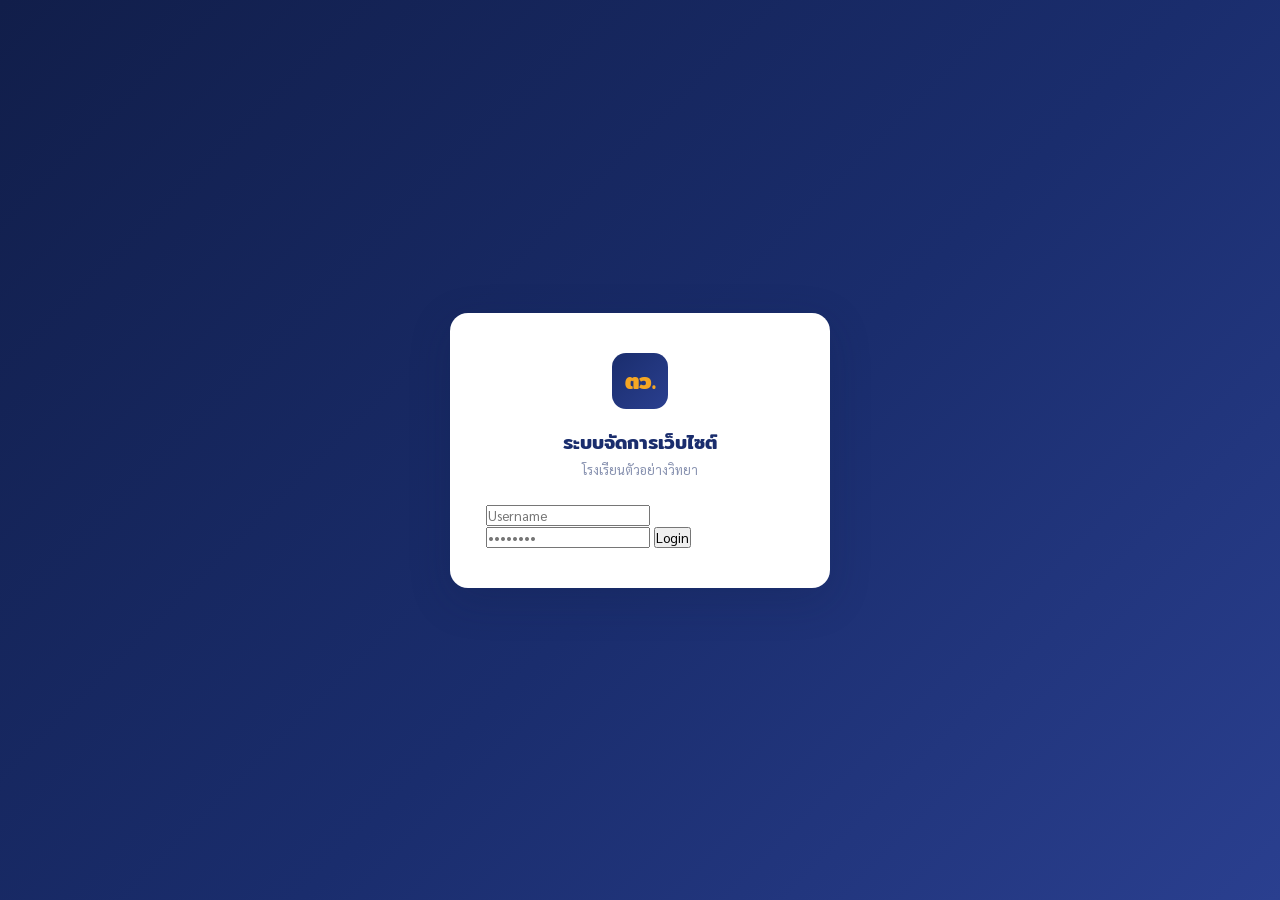
==== commit 78d05747: "admin-dashboard.html" ====
--- a/admin-dashboard.html
+++ b/admin-dashboard.html
@@ -252,16 +252,17 @@
     <h1>ระบบจัดการเว็บไซต์</h1>
     <p class="sub">โรงเรียนตัวอย่างวิทยา</p>
     <div id="loginError" class="error-box"></div>
-    <div class="field">
-      <label>ชื่อผู้ใช้</label>
-      <input type="text" id="loginUsername" placeholder="username" autocomplete="username">
+    <div id="loginSection">
+      <form id="loginForm">
+        <!-- แนะนำให้ใส่ autocomplete="username" ไว้ที่ช่อง username ด้วยครับ -->
+        <input type="text" id="loginUsername" placeholder="Username" autocomplete="username">
+    
+        <input type="password" id="loginPassword" placeholder="••••••••" autocomplete="current-password">
+    
+        <!-- เปลี่ยนปุ่มเป็น type="submit" -->
+        <button type="submit" id="loginBtn">Login</button>
+      </form>
     </div>
-    <div class="field">
-      <label>รหัสผ่าน</label>
-      <input type="password" id="loginPassword" placeholder="••••••••" autocomplete="current-password">
-    </div>
-    <button class="btn btn-gold btn-block" id="loginSubmitBtn">เข้าสู่ระบบ</button>
-  </div>
 </div>
 
 <!-- APP SHELL -->
@@ -305,7 +306,7 @@
 /* ==========================================================================
    ⚠️ ตั้งค่า WEB_APP_URL ให้เป็น Web app URL เดียวกับที่ใช้ในหน้าเว็บสาธารณะ
    ========================================================================== */
-const WEB_APP_URL = 'https://script.google.com/macros/s/AKfycbz3xMSe36JkShg7aNXn_sPNefDibvpsk7ycAgbkDE_dxnBSHsSAQcIui60gdIZafRpO/exec';
+const WEB_APP_URL = 'https://script.google.com/macros/s/AKfycbw2nXytTX7kxWrqaaNW14CHkhCuSavUQRECFdRx6uqCtfGix_vFCaTDmbD0gu-UQCvm/exec';
 
 let authToken = localStorage.getItem('admin_token') || null;
 let authRole = localStorage.getItem('admin_role') || null;
@@ -368,12 +369,13 @@
 /* ==========================================================================
    ระบบล็อกอิน
    ========================================================================== */
-document.getElementById('loginSubmitBtn').addEventListener('click', doLogin);
-document.getElementById('loginPassword').addEventListener('keydown', function (e) { if (e.key === 'Enter') doLogin(); });
+// มาเป็นการดักจับ form submit แทน
+document.getElementById('loginForm').addEventListener('submit', function(event) {
+  event.preventDefault(); // คำสั่งนี้สำคัญมาก! ป้องกันไม่ให้หน้าเว็บรีโหลด
 
 async function doLogin() {
-  const username = document.getElementById('loginUsername').value.trim();
-  const password = document.getElementById('loginPassword').value;
+  const usernameVal = document.getElementById('loginUsername').value;
+  const passwordVal = document.getElementById('loginPassword').value;
   const errBox = document.getElementById('loginError');
   errBox.style.display = 'none';
   if (!username || !password) return;
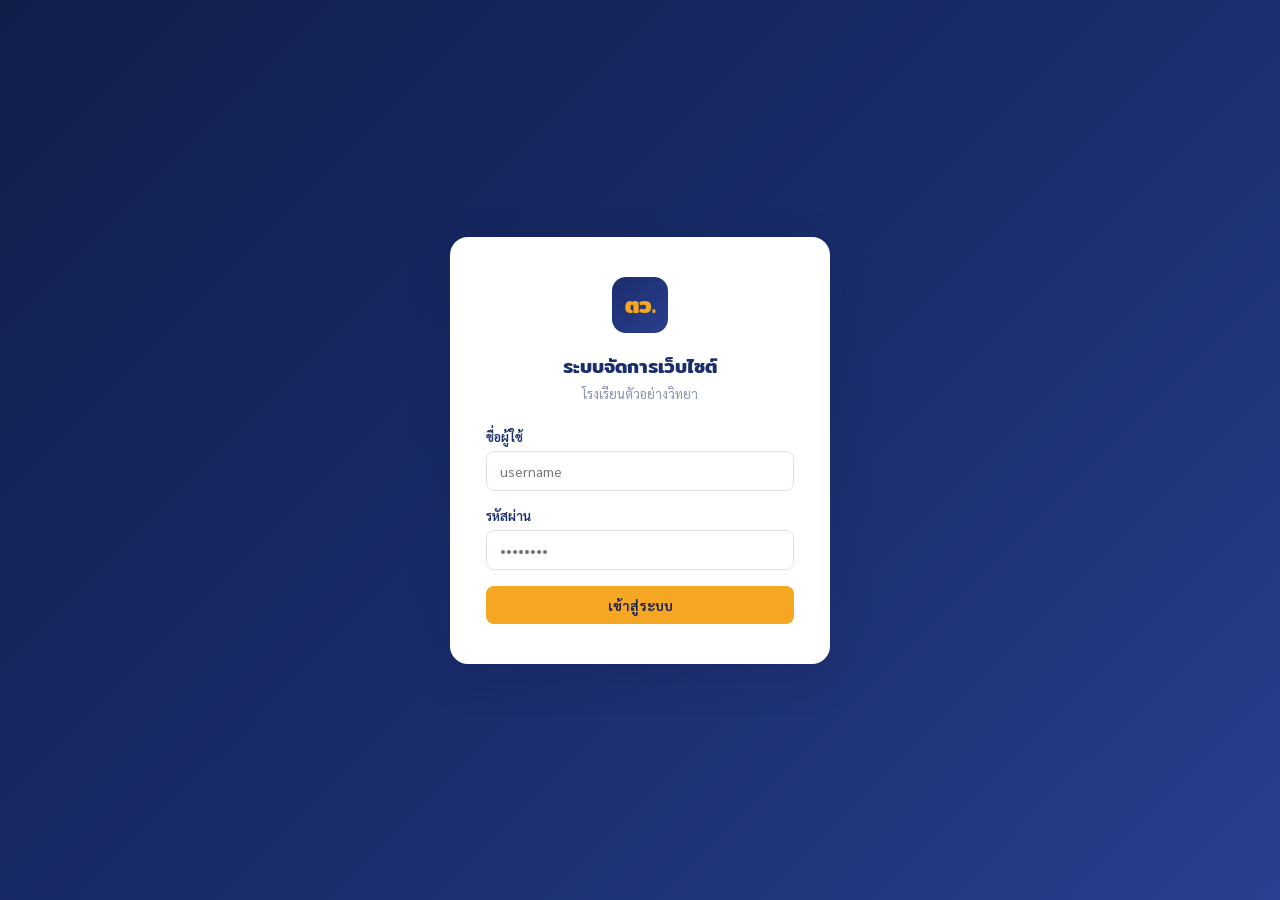
==== commit 5b1e5e97: "admin-dashboard.html" ====
--- a/admin-dashboard.html
+++ b/admin-dashboard.html
@@ -1,3 +1,4 @@
+
 <!DOCTYPE html>
 <html lang="th">
 <head>
@@ -252,17 +253,16 @@
     <h1>ระบบจัดการเว็บไซต์</h1>
     <p class="sub">โรงเรียนตัวอย่างวิทยา</p>
     <div id="loginError" class="error-box"></div>
-    <div id="loginSection">
-      <form id="loginForm">
-        <!-- แนะนำให้ใส่ autocomplete="username" ไว้ที่ช่อง username ด้วยครับ -->
-        <input type="text" id="loginUsername" placeholder="Username" autocomplete="username">
-    
-        <input type="password" id="loginPassword" placeholder="••••••••" autocomplete="current-password">
-    
-        <!-- เปลี่ยนปุ่มเป็น type="submit" -->
-        <button type="submit" id="loginBtn">Login</button>
-      </form>
+    <div class="field">
+      <label>ชื่อผู้ใช้</label>
+      <input type="text" id="loginUsername" placeholder="username" autocomplete="username">
     </div>
+    <div class="field">
+      <label>รหัสผ่าน</label>
+      <input type="password" id="loginPassword" placeholder="••••••••" autocomplete="current-password">
+    </div>
+    <button class="btn btn-gold btn-block" id="loginSubmitBtn">เข้าสู่ระบบ</button>
+  </div>
 </div>
 
 <!-- APP SHELL -->
@@ -369,13 +369,12 @@
 /* ==========================================================================
    ระบบล็อกอิน
    ========================================================================== */
-// มาเป็นการดักจับ form submit แทน
-document.getElementById('loginForm').addEventListener('submit', function(event) {
-  event.preventDefault(); // คำสั่งนี้สำคัญมาก! ป้องกันไม่ให้หน้าเว็บรีโหลด
+document.getElementById('loginSubmitBtn').addEventListener('click', doLogin);
+document.getElementById('loginPassword').addEventListener('keydown', function (e) { if (e.key === 'Enter') doLogin(); });
 
 async function doLogin() {
-  const usernameVal = document.getElementById('loginUsername').value;
-  const passwordVal = document.getElementById('loginPassword').value;
+  const username = document.getElementById('loginUsername').value.trim();
+  const password = document.getElementById('loginPassword').value;
   const errBox = document.getElementById('loginError');
   errBox.style.display = 'none';
   if (!username || !password) return;
@@ -413,7 +412,7 @@
 }
 
 function enterApp() {
-  document.getElementById('Screen').style.display = 'none';
+  document.getElementById('loginScreen').style.display = 'none';
   document.getElementById('appShell').classList.add('active');
   document.getElementById('currentUserName').textContent = authName;
   document.getElementById('currentUserRole').textContent = authRole === 'admin' ? 'ผู้ดูแลระบบ' : 'เอดิเตอร์';
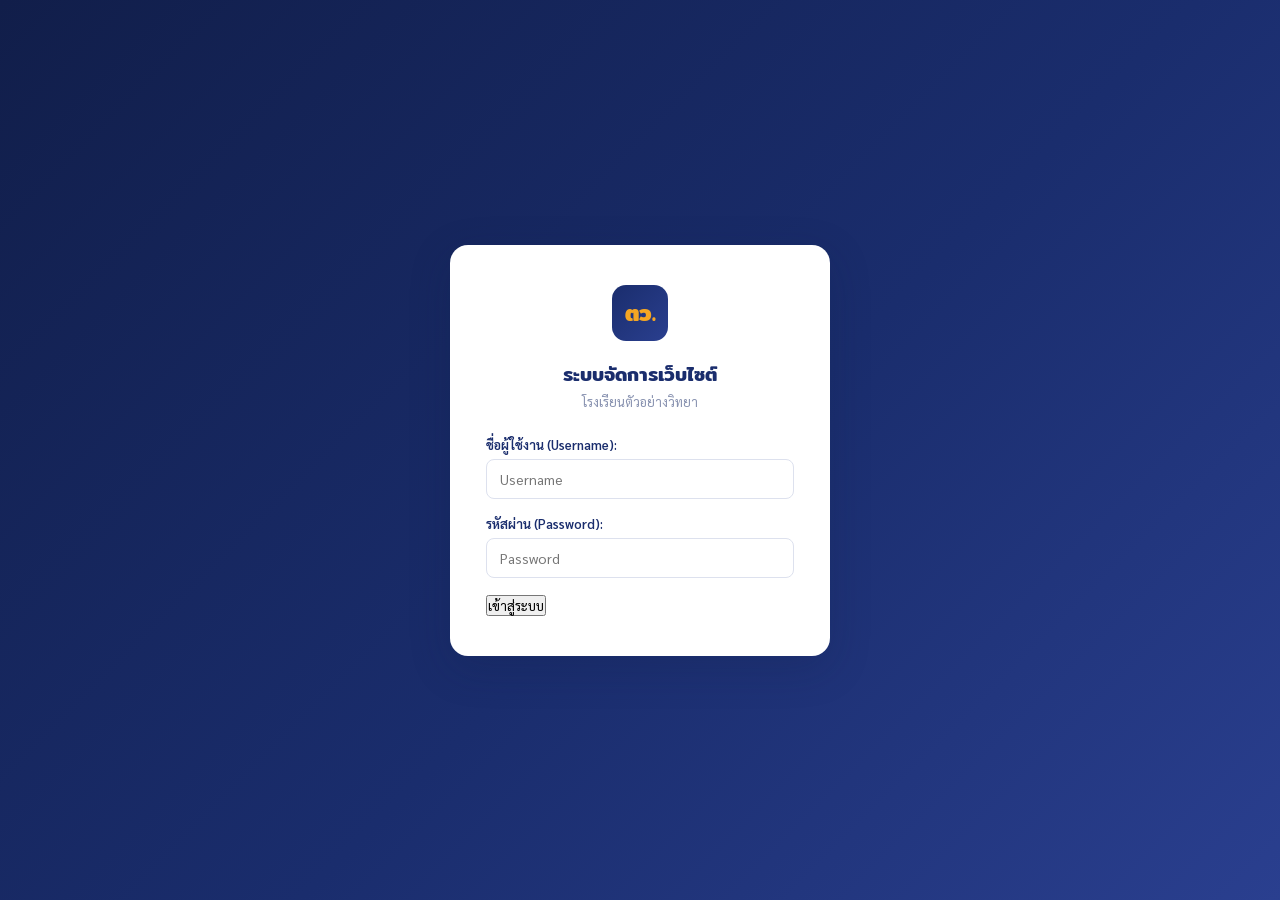
==== commit 17dc36c1: "admin-dashboard.html" ====
--- a/admin-dashboard.html
+++ b/admin-dashboard.html
@@ -253,16 +253,19 @@
     <h1>ระบบจัดการเว็บไซต์</h1>
     <p class="sub">โรงเรียนตัวอย่างวิทยา</p>
     <div id="loginError" class="error-box"></div>
-    <div class="field">
-      <label>ชื่อผู้ใช้</label>
-      <input type="text" id="loginUsername" placeholder="username" autocomplete="username">
-    </div>
-    <div class="field">
-      <label>รหัสผ่าน</label>
-      <input type="password" id="loginPassword" placeholder="••••••••" autocomplete="current-password">
-    </div>
-    <button class="btn btn-gold btn-block" id="loginSubmitBtn">เข้าสู่ระบบ</button>
-  </div>
+      <form id="loginForm">
+        <!-- จับคู่ for="loginUsername" กับ id="loginUsername" -->
+        <div class="field">
+          <label for="loginUsername">ชื่อผู้ใช้งาน (Username):</label>
+          <input type="text" id="loginUsername" placeholder="Username" required>
+        </div>
+        <!-- จับคู่ for="loginPassword" กับ id="loginPassword" -->
+        <div class="field">
+          <label for="loginPassword">รหัสผ่าน (Password):</label>
+          <input type="password" id="loginPassword" placeholder="Password" required>
+        </div>
+        <button type="submit" id="loginBtn">เข้าสู่ระบบ</button>
+      </form>
 </div>
 
 <!-- APP SHELL -->
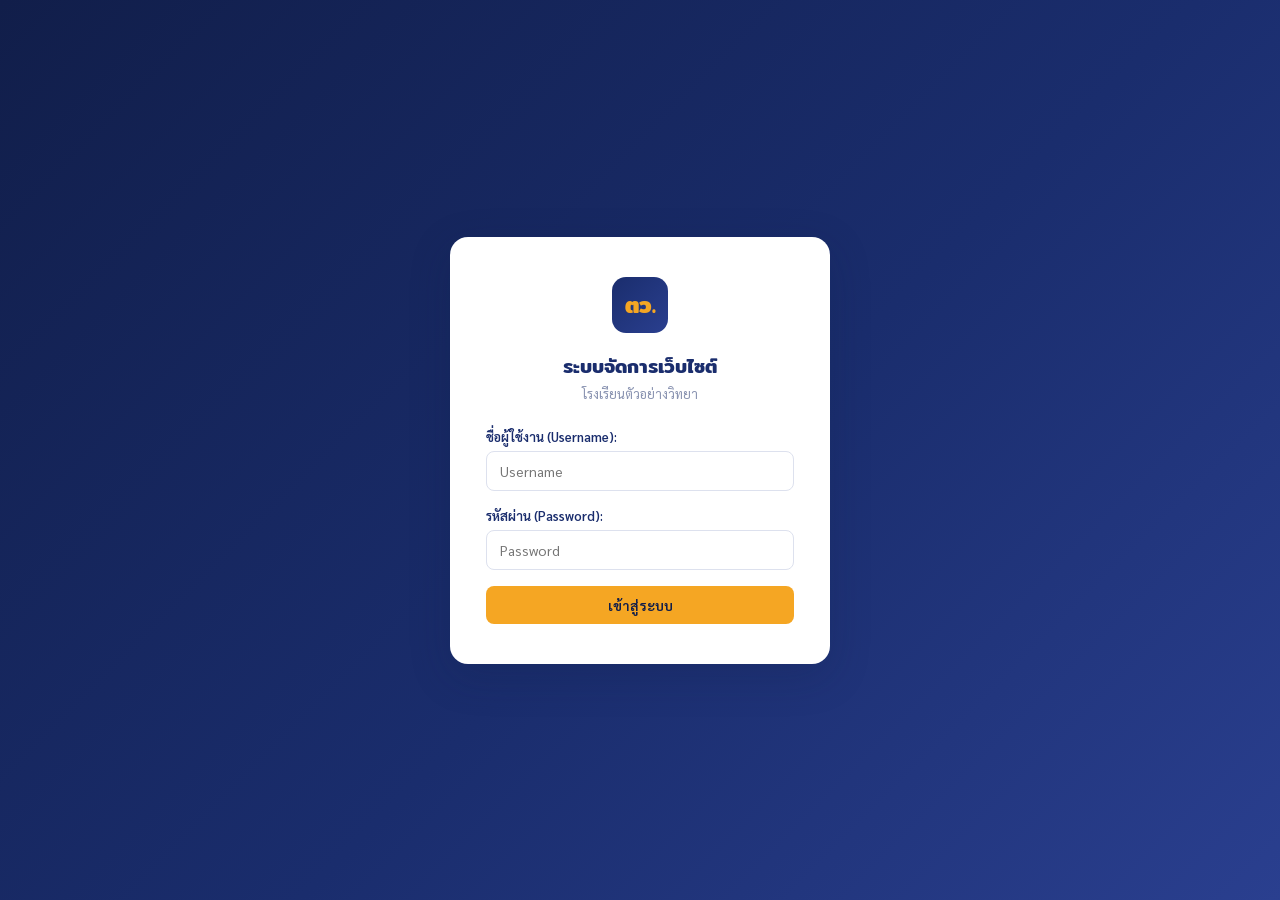
==== commit f1905551: "admin-dashboard.html" ====
--- a/admin-dashboard.html
+++ b/admin-dashboard.html
@@ -264,7 +264,7 @@
           <label for="loginPassword">รหัสผ่าน (Password):</label>
           <input type="password" id="loginPassword" placeholder="Password" required>
         </div>
-        <button type="submit" id="loginBtn">เข้าสู่ระบบ</button>
+        <button class="btn btn-gold btn-block" type="submit" id="loginSubmitBtn">เข้าสู่ระบบ</button>
       </form>
 </div>
 
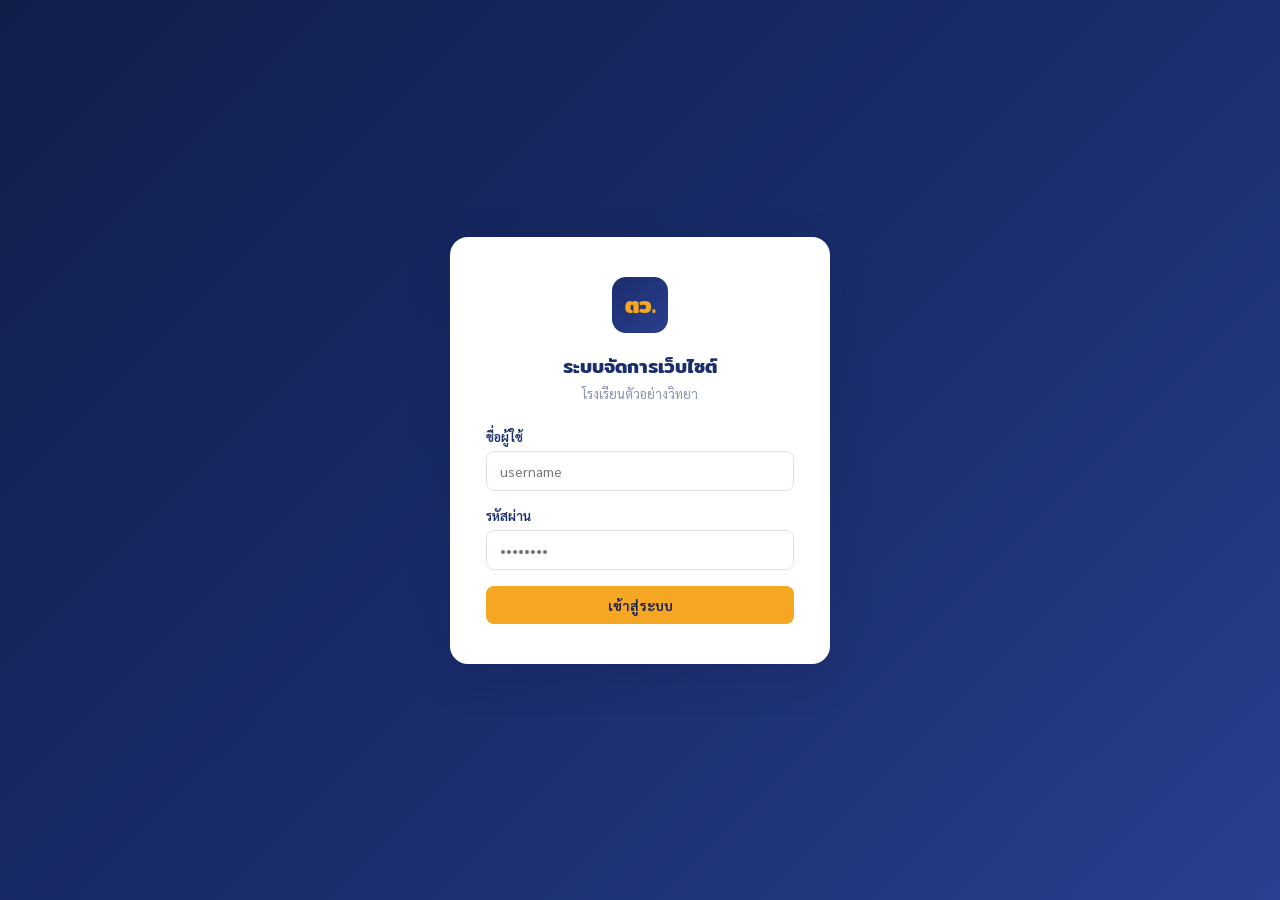
==== commit 2c33a043: "admin-dashboard.html" ====
--- a/admin-dashboard.html
+++ b/admin-dashboard.html
@@ -253,19 +253,16 @@
     <h1>ระบบจัดการเว็บไซต์</h1>
     <p class="sub">โรงเรียนตัวอย่างวิทยา</p>
     <div id="loginError" class="error-box"></div>
-      <form id="loginForm">
-        <!-- จับคู่ for="loginUsername" กับ id="loginUsername" -->
-        <div class="field">
-          <label for="loginUsername">ชื่อผู้ใช้งาน (Username):</label>
-          <input type="text" id="loginUsername" placeholder="Username" required>
-        </div>
-        <!-- จับคู่ for="loginPassword" กับ id="loginPassword" -->
-        <div class="field">
-          <label for="loginPassword">รหัสผ่าน (Password):</label>
-          <input type="password" id="loginPassword" placeholder="Password" required>
-        </div>
-        <button class="btn btn-gold btn-block" type="submit" id="loginSubmitBtn">เข้าสู่ระบบ</button>
-      </form>
+    <div class="field">
+      <label>ชื่อผู้ใช้</label>
+      <input type="text" id="loginUsername" placeholder="username" autocomplete="username">
+    </div>
+    <div class="field">
+      <label>รหัสผ่าน</label>
+      <input type="password" id="loginPassword" placeholder="••••••••" autocomplete="current-password">
+    </div>
+    <button class="btn btn-gold btn-block" id="loginSubmitBtn">เข้าสู่ระบบ</button>
+  </div>
 </div>
 
 <!-- APP SHELL -->
